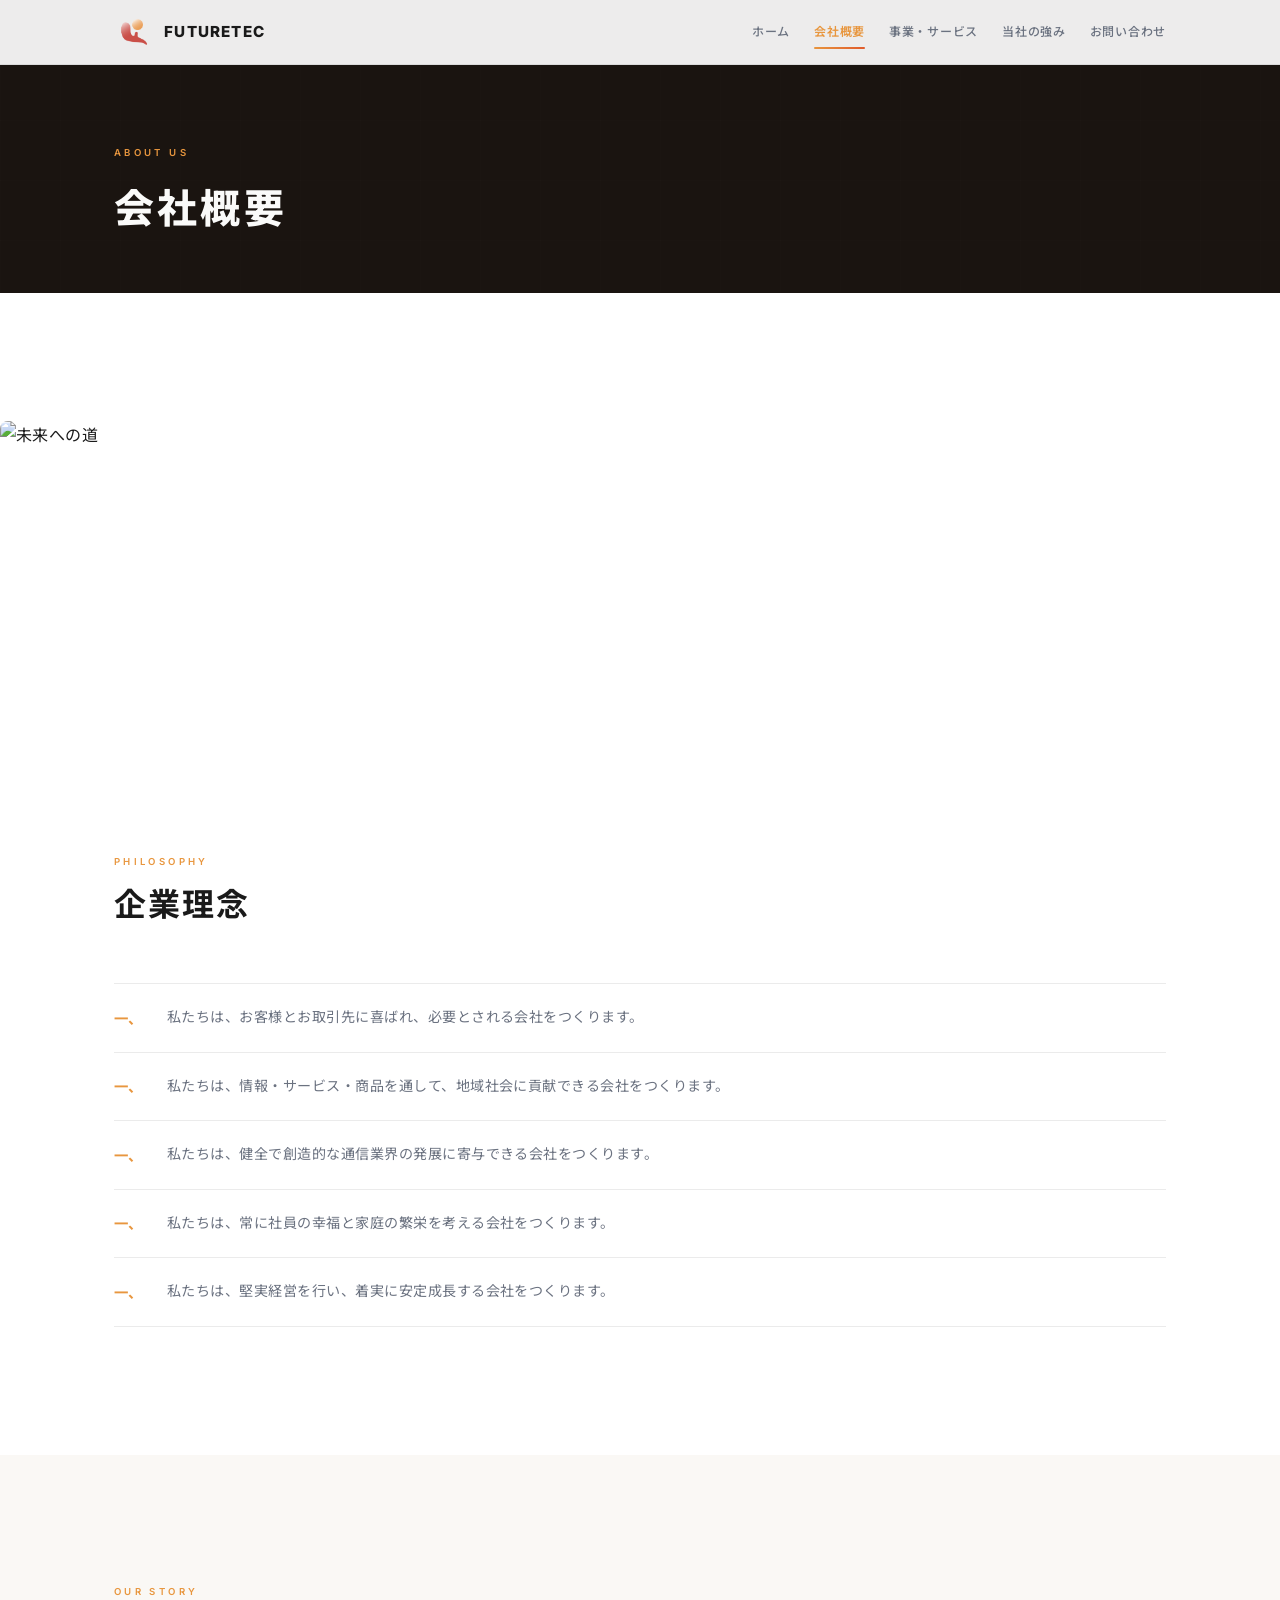
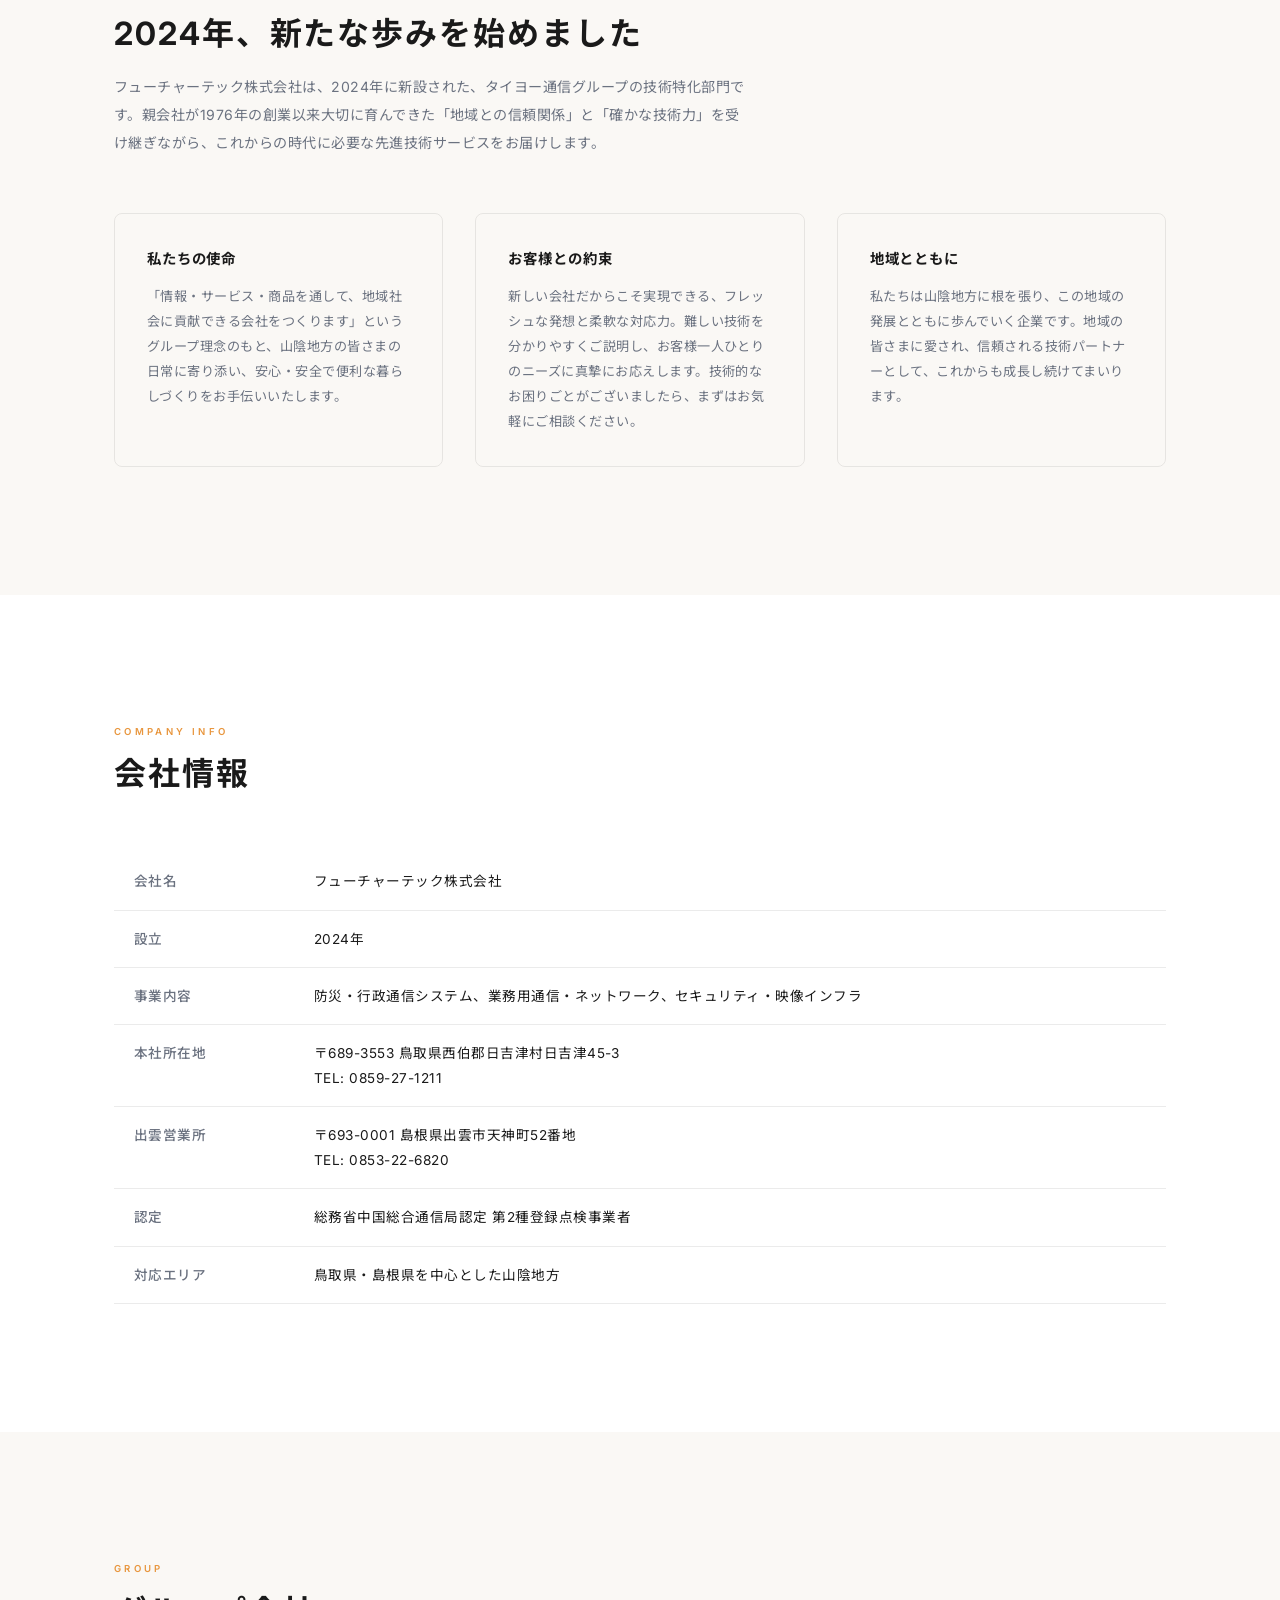
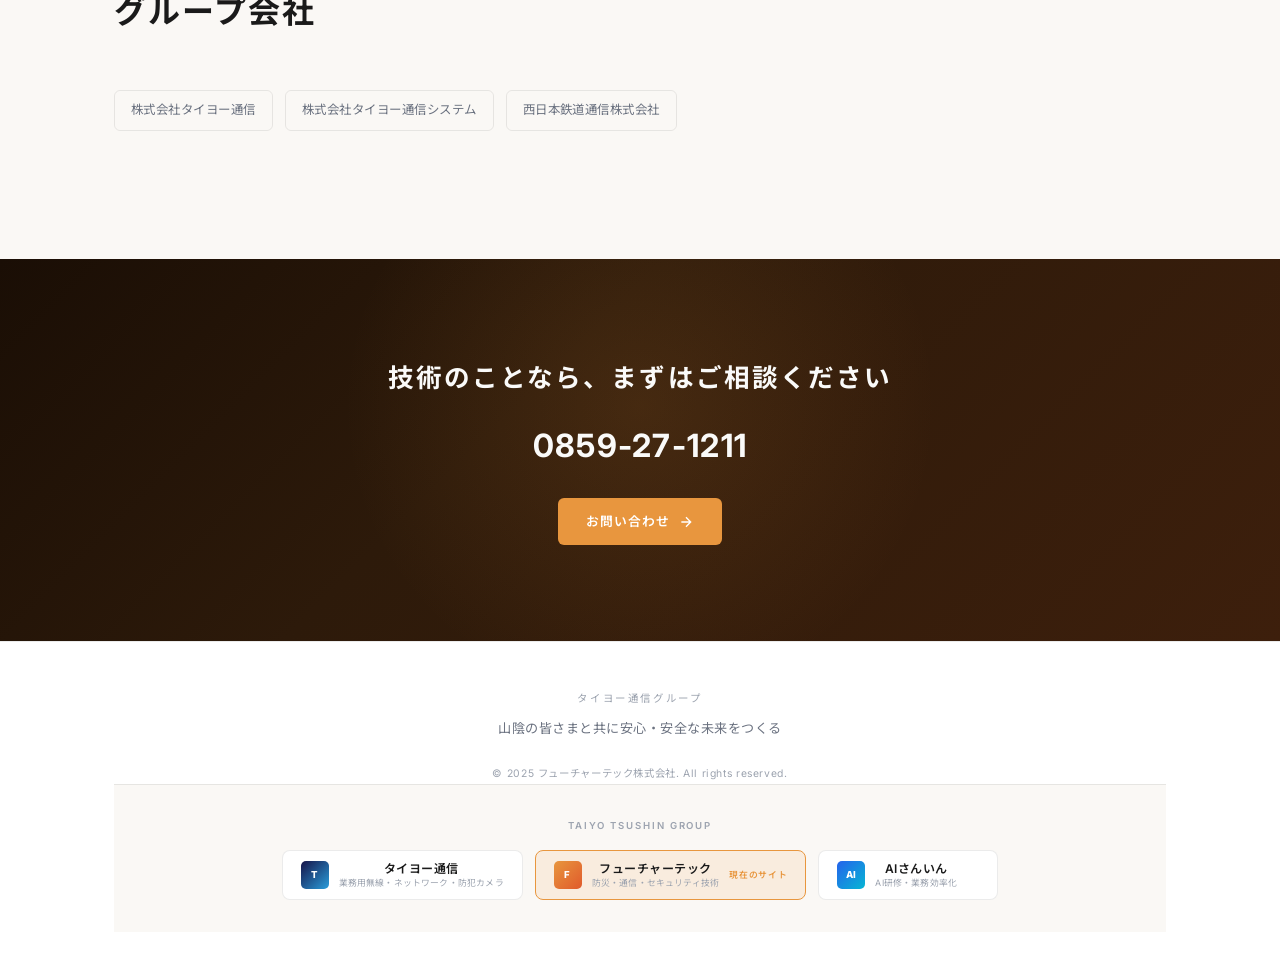
==== about.html @ 9436f39b "Initial commit: フューチャーテック 全5ページ Co-Authored-By: Claude Opus 4.6 (1M context) <noreply@anthropic.com>" ====
<!DOCTYPE html>
<html lang="ja">
<head>
  <meta charset="UTF-8">
  <meta name="viewport" content="width=device-width,initial-scale=1.0">
  <title>会社概要 | フューチャーテック株式会社</title>
  <link rel="preconnect" href="https://fonts.googleapis.com">
  <link rel="preconnect" href="https://fonts.gstatic.com" crossorigin>
  <link href="https://fonts.googleapis.com/css2?family=Inter:wght@400;500;600;700;800&family=Noto+Sans+JP:wght@300;400;500;600;700;800&display=swap" rel="stylesheet">
  <link rel="stylesheet" href="assets/css/style.css">
</head>
<body>

<header class="header"><div class="container">
  <a href="index.html" class="logo"><img src="assets/images/logo-symbol.png" alt="" style="height:32px;width:auto;"><span>FUTURETEC</span></a>
  <nav class="nav-d"><a href="index.html">ホーム</a><a href="about.html" class="active">会社概要</a><a href="services.html">事業・サービス</a><a href="strengths.html">当社の強み</a><a href="contact.html">お問い合わせ</a></nav>
  <button class="nav-btn" aria-label="メニュー"><i></i><i></i><i></i></button>
</div></header>
<nav class="nav-m"><a href="index.html">ホーム</a><a href="about.html">会社概要</a><a href="services.html">事業・サービス</a><a href="strengths.html">当社の強み</a><a href="contact.html">お問い合わせ</a></nav>

<!-- Page Hero -->
<section class="page-hero">
  <div class="page-hero__bg" style="background-image:url('assets/images/team.png')"></div>
  <div class="page-hero__grid"></div>
  <div class="container">
    <p class="page-hero__label">About Us</p>
    <h1 class="page-hero__title">会社概要</h1>
  </div>
</section>

<!-- Philosophy -->
<section class="sec">
  <img src="assets/images/future.png" alt="未来への道" class="feat-img rv">
  <div class="container">
    <div class="sec__head rv">
      <p class="sec__label">Philosophy</p>
      <h2 class="sec__title">企業理念</h2>
    </div>
    <div class="philosophy rv">
      <div class="philosophy-item"><span class="philosophy-item__mark">一、</span><p class="philosophy-item__text">私たちは、お客様とお取引先に喜ばれ、必要とされる会社をつくります。</p></div>
      <div class="philosophy-item"><span class="philosophy-item__mark">一、</span><p class="philosophy-item__text">私たちは、情報・サービス・商品を通して、地域社会に貢献できる会社をつくります。</p></div>
      <div class="philosophy-item"><span class="philosophy-item__mark">一、</span><p class="philosophy-item__text">私たちは、健全で創造的な通信業界の発展に寄与できる会社をつくります。</p></div>
      <div class="philosophy-item"><span class="philosophy-item__mark">一、</span><p class="philosophy-item__text">私たちは、常に社員の幸福と家庭の繁栄を考える会社をつくります。</p></div>
      <div class="philosophy-item"><span class="philosophy-item__mark">一、</span><p class="philosophy-item__text">私たちは、堅実経営を行い、着実に安定成長する会社をつくります。</p></div>
    </div>
  </div>
</section>

<!-- Story -->
<section class="sec sec--alt">
  <div class="container">
    <div class="sec__head rv">
      <p class="sec__label">Our Story</p>
      <h2 class="sec__title">2024年、新たな歩みを始めました</h2>
      <p class="sec__desc">フューチャーテック株式会社は、2024年に新設された、タイヨー通信グループの技術特化部門です。親会社が1976年の創業以来大切に育んできた「地域との信頼関係」と「確かな技術力」を受け継ぎながら、これからの時代に必要な先進技術サービスをお届けします。</p>
    </div>
    <div class="mission-grid rv">
      <div class="mission-item">
        <h3 class="mission-item__title">私たちの使命</h3>
        <p class="mission-item__text">「情報・サービス・商品を通して、地域社会に貢献できる会社をつくります」というグループ理念のもと、山陰地方の皆さまの日常に寄り添い、安心・安全で便利な暮らしづくりをお手伝いいたします。</p>
      </div>
      <div class="mission-item">
        <h3 class="mission-item__title">お客様との約束</h3>
        <p class="mission-item__text">新しい会社だからこそ実現できる、フレッシュな発想と柔軟な対応力。難しい技術を分かりやすくご説明し、お客様一人ひとりのニーズに真摯にお応えします。技術的なお困りごとがございましたら、まずはお気軽にご相談ください。</p>
      </div>
      <div class="mission-item">
        <h3 class="mission-item__title">地域とともに</h3>
        <p class="mission-item__text">私たちは山陰地方に根を張り、この地域の発展とともに歩んでいく企業です。地域の皆さまに愛され、信頼される技術パートナーとして、これからも成長し続けてまいります。</p>
      </div>
    </div>
  </div>
</section>

<!-- Company Info -->
<section class="sec">
  <div class="container">
    <div class="sec__head rv">
      <p class="sec__label">Company Info</p>
      <h2 class="sec__title">会社情報</h2>
    </div>
    <div class="rv">
      <table class="info-table">
        <tr><th>会社名</th><td>フューチャーテック株式会社</td></tr>
        <tr><th>設立</th><td>2024年</td></tr>
        <tr><th>事業内容</th><td>防災・行政通信システム、業務用通信・ネットワーク、セキュリティ・映像インフラ</td></tr>
        <tr><th>本社所在地</th><td>〒689-3553 鳥取県西伯郡日吉津村日吉津45-3<br>TEL: 0859-27-1211</td></tr>
        <tr><th>出雲営業所</th><td>〒693-0001 島根県出雲市天神町52番地<br>TEL: 0853-22-6820</td></tr>
        <tr><th>認定</th><td>総務省中国総合通信局認定 第2種登録点検事業者</td></tr>
        <tr><th>対応エリア</th><td>鳥取県・島根県を中心とした山陰地方</td></tr>
      </table>
    </div>
  </div>
</section>

<!-- Group Companies -->
<section class="sec sec--alt">
  <div class="container">
    <div class="sec__head rv">
      <p class="sec__label">Group</p>
      <h2 class="sec__title">グループ会社</h2>
    </div>
    <div class="group-list rv">
      <a href="../taiyo-tsushin-web/">株式会社タイヨー通信</a>
      <a href="#">株式会社タイヨー通信システム</a>
      <a href="#">西日本鉄道通信株式会社</a>
    </div>
  </div>
</section>

<!-- CTA -->
<section class="cta">
  <div class="cta__bg"></div><div class="cta__glow"></div>
  <div class="container rv">
    <h2 class="cta__title">技術のことなら、まずはご相談ください</h2>
    <div class="cta__phone"><a href="tel:0859-27-1211">0859-27-1211</a></div>
    <a href="contact.html" class="btn btn--accent">お問い合わせ<svg viewBox="0 0 24 24" fill="none" stroke="currentColor" stroke-width="2"><path d="M5 12h14M12 5l7 7-7 7"/></svg></a>
  </div>
</section>

<footer class="footer"><div class="container">
  <p class="footer__group">タイヨー通信グループ</p>
  <p class="footer__tagline">山陰の皆さまと共に安心・安全な未来をつくる</p>
  <p class="footer__copy">&copy; 2025 フューチャーテック株式会社. All rights reserved.</p>
  <div class="group-sites">
    <div class="container">
      <p class="group-sites__label">Taiyo Tsushin Group</p>
      <div class="group-sites__grid">
        <a href="../taiyo-tsushin-web/index.html" class="group-sites__card">
          <div class="group-sites__icon group-sites__icon--taiyo">T</div>
          <div class="group-sites__info"><span class="group-sites__name">タイヨー通信</span><span class="group-sites__sub">業務用無線・ネットワーク・防犯カメラ</span></div>
        </a>
        <a href="#" class="group-sites__card is-current">
          <div class="group-sites__icon group-sites__icon--ft">F</div>
          <div class="group-sites__info"><span class="group-sites__name">フューチャーテック</span><span class="group-sites__sub">防災・通信・セキュリティ技術</span></div>
        </a>
        <a href="../ai-sanin-web/index.html" class="group-sites__card">
          <div class="group-sites__icon group-sites__icon--ai">AI</div>
          <div class="group-sites__info"><span class="group-sites__name">AIさんいん</span><span class="group-sites__sub">AI研修・業務効率化</span></div>
        </a>
      </div>
    </div>
  </div>
</div></footer>

<button class="scroll-top" aria-label="トップへ"><svg viewBox="0 0 24 24" fill="none" stroke="currentColor" stroke-width="2"><path d="M18 15l-6-6-6 6"/></svg></button>
<script src="assets/js/main.js"></script>
</body>
</html>
---- assets/css/style.css ----
/* ============================================
   FUTURETEC - Light + Orange Accent Design
   ============================================ */
:root {
  --bg: #ffffff; --bg-card: #faf8f5; --bg-elevated: #f5f0eb;
  --bg-dark: #1a1410; --bg-dark-card: #261e16;
  --border: rgba(0,0,0,0.08); --border-hover: rgba(245,158,11,0.3);
  --text: #1a1a1a; --text-muted: #6b7280; --text-dim: #9ca3af;
  --text-on-dark: #fafaf9; --text-muted-on-dark: rgba(255,255,255,0.6); --text-dim-on-dark: rgba(255,255,255,0.3);
  --accent: #e8963e; --accent-light: #f5b06a; --accent-dark: #c47a2a; --accent-glow: rgba(232,150,62,0.12);
  --gradient: linear-gradient(135deg, #e8963e, #e05a2b);
  --font: "Inter","Noto Sans JP","Hiragino Kaku Gothic ProN",sans-serif;
  --ease: cubic-bezier(0.25,0.46,0.45,0.94);
  --container: 1100px;
}
*,*::before,*::after{margin:0;padding:0;box-sizing:border-box;}
html{font-size:16px;scroll-behavior:smooth;}
body{font-family:var(--font);background:var(--bg);color:var(--text);line-height:1.8;letter-spacing:0.03em;overflow-x:hidden;-webkit-font-smoothing:antialiased;}
img{max-width:100%;height:auto;display:block;}
a{color:var(--text);text-decoration:none;transition:color .3s var(--ease);}
a:hover{color:var(--accent);}
ul{list-style:none;}
button{cursor:pointer;border:none;background:none;font-family:inherit;color:inherit;}
input,textarea,select{font-family:inherit;font-size:inherit;}

.container{max-width:var(--container);margin:0 auto;padding:0 1.5rem;}

/* --- Reveal --- */
.rv{opacity:0;transform:translateY(30px);transition:opacity .8s var(--ease),transform .8s var(--ease);}
.rv.is-v{opacity:1;transform:none;}
.rv-d1{transition-delay:.1s}.rv-d2{transition-delay:.2s}.rv-d3{transition-delay:.3s}.rv-d4{transition-delay:.4s}

/* --- Header (white bg) --- */
.header{position:fixed;top:0;left:0;right:0;z-index:100;background:rgba(255,255,255,0.92);backdrop-filter:blur(16px);-webkit-backdrop-filter:blur(16px);border-bottom:1px solid var(--border);transition:background .3s;}
.header .container{display:flex;align-items:center;justify-content:space-between;height:64px;}
.logo{display:flex;align-items:center;gap:10px;font-weight:700;font-size:.95rem;letter-spacing:.08em;}
.logo img{height:32px;width:auto;}
.logo span{color:var(--text);font-weight:800;}
.nav-d{display:none;gap:1.5rem;}
.nav-d a{font-size:.75rem;font-weight:500;color:var(--text-muted);letter-spacing:.06em;position:relative;padding:4px 0;transition:color .35s var(--ease);}
/* Underline: from left on hover */
.nav-d a::after{content:"";position:absolute;bottom:-2px;left:0;width:100%;height:2px;background:var(--gradient);border-radius:1px;transform:scaleX(0);transform-origin:left;transition:transform .4s cubic-bezier(0.22,0.61,0.36,1);}
.nav-d a:hover{color:var(--accent);}
.nav-d a:hover::after{transform:scaleX(1);transform-origin:left;}
/* Active: permanent underline, bolder */
.nav-d a.active{color:var(--accent);font-weight:600;}
.nav-d a.active::after{transform:scaleX(1);transform-origin:center;}
.nav-btn{display:flex;flex-direction:column;gap:5px;width:28px;}
.nav-btn i{height:1.5px;background:var(--text);border-radius:1px;transition:.3s;}
.nav-btn.open i:nth-child(1){transform:translateY(6.5px) rotate(45deg);}
.nav-btn.open i:nth-child(2){opacity:0;}
.nav-btn.open i:nth-child(3){transform:translateY(-6.5px) rotate(-45deg);}
.nav-m{position:fixed;inset:0;background:rgba(255,255,255,0.98);z-index:99;display:flex;flex-direction:column;align-items:center;justify-content:center;gap:2rem;opacity:0;visibility:hidden;transition:.4s var(--ease);}
.nav-m.open{opacity:1;visibility:visible;}
.nav-m a{font-size:1.2rem;font-weight:600;letter-spacing:.1em;color:var(--text-muted);transition:color .3s;}
.nav-m a:hover{color:var(--accent);}
@media(min-width:768px){.nav-d{display:flex;}.nav-btn{display:none;}}

/* --- Hero (stays dark for impact) --- */
.hero{position:relative;min-height:100vh;display:flex;align-items:center;overflow:hidden;padding-top:64px;background:var(--bg-dark);color:var(--text-on-dark);}
.hero__video{position:absolute;inset:0;z-index:0;}
.hero__video video{width:100%;height:100%;object-fit:cover;opacity:.15;}
.hero__overlay{position:absolute;inset:0;background:linear-gradient(180deg,rgba(26,20,16,0.3) 0%,var(--bg-dark) 100%);z-index:1;}

/* Floating orbs animation */
.hero__orbs{position:absolute;inset:0;z-index:1;overflow:hidden;pointer-events:none;}
.hero__orb{position:absolute;border-radius:50%;filter:blur(60px);opacity:.12;animation:orbFloat linear infinite;}
.hero__orb--1{width:400px;height:400px;background:var(--accent);top:10%;left:-5%;animation-duration:18s;}
.hero__orb--2{width:300px;height:300px;background:#ef4444;bottom:10%;right:-5%;animation-duration:22s;animation-delay:-5s;}
.hero__orb--3{width:200px;height:200px;background:var(--accent-light);top:50%;left:40%;animation-duration:15s;animation-delay:-8s;}
@keyframes orbFloat{
  0%{transform:translate(0,0) scale(1);}
  25%{transform:translate(40px,-30px) scale(1.1);}
  50%{transform:translate(-20px,40px) scale(0.95);}
  75%{transform:translate(30px,20px) scale(1.05);}
  100%{transform:translate(0,0) scale(1);}
}
.hero__grid{position:absolute;inset:0;z-index:0;background-image:linear-gradient(rgba(255,255,255,0.04) 1px,transparent 1px),linear-gradient(90deg,rgba(255,255,255,0.04) 1px,transparent 1px);background-size:60px 60px;opacity:.3;}
.hero .container{position:relative;z-index:2;}
.hero__label{font-size:.65rem;font-weight:600;letter-spacing:.35em;text-transform:uppercase;color:var(--accent);margin-bottom:1.5rem;opacity:0;animation:fadeUp .8s .2s var(--ease) forwards;}
.hero__title{font-size:clamp(2rem,6vw,4rem);font-weight:800;line-height:1.15;letter-spacing:.04em;margin-bottom:1.5rem;color:var(--text-on-dark);opacity:0;animation:fadeUp .8s .4s var(--ease) forwards;}
.hero__title em{font-style:normal;background:var(--gradient);-webkit-background-clip:text;-webkit-text-fill-color:transparent;background-clip:text;}
.hero__sub{font-size:clamp(.85rem,1.5vw,1rem);color:var(--text-muted-on-dark);max-width:520px;line-height:2;margin-bottom:2.5rem;opacity:0;animation:fadeUp .8s .6s var(--ease) forwards;}
.hero__cta{display:flex;gap:1rem;flex-wrap:wrap;opacity:0;animation:fadeUp .8s .8s var(--ease) forwards;}
@keyframes fadeUp{from{opacity:0;transform:translateY(24px);}to{opacity:1;transform:none;}}

/* Scroll indicator */
.hero__scroll{position:absolute;bottom:2rem;left:50%;transform:translateX(-50%);z-index:2;display:flex;flex-direction:column;align-items:center;gap:.5rem;}
.hero__scroll span{font-size:.55rem;letter-spacing:.25em;text-transform:uppercase;color:var(--text-dim-on-dark);}
.hero__scroll-line{width:1px;height:36px;background:linear-gradient(to bottom,var(--accent),transparent);animation:pulse 2s ease-in-out infinite;}
@keyframes pulse{0%,100%{opacity:1;transform:scaleY(1);}50%{opacity:.3;transform:scaleY(.4);}}

/* --- Buttons --- */
.btn{display:inline-flex;align-items:center;gap:8px;padding:12px 28px;font-size:.8rem;font-weight:600;letter-spacing:.08em;border-radius:6px;transition:all .3s var(--ease);white-space:nowrap;}
.btn svg{width:16px;height:16px;transition:transform .3s;}
.btn:hover svg{transform:translateX(3px);}
.btn--accent{background:var(--accent);color:#fff;}
.btn--accent:hover{background:var(--accent-dark);color:#fff;transform:translateY(-1px);box-shadow:0 8px 30px var(--accent-glow);}
.btn--ghost{border:1px solid rgba(255,255,255,0.25);color:rgba(255,255,255,0.7);}
.btn--ghost:hover{border-color:var(--accent);color:#fff;background:var(--accent-glow);}
.btn--outline{border:1px solid var(--border);color:var(--text-muted);}
.btn--outline:hover{border-color:var(--accent);color:var(--accent);background:var(--accent-glow);}

/* --- Sections --- */
.sec{padding:7rem 0;}
.sec--alt{background:var(--bg-card);}
.sec__label{font-size:.6rem;font-weight:600;letter-spacing:.35em;text-transform:uppercase;color:var(--accent);margin-bottom:.75rem;}
.sec__title{font-size:clamp(1.3rem,3vw,2rem);font-weight:700;line-height:1.4;letter-spacing:.06em;margin-bottom:1rem;}
.sec__desc{color:var(--text-muted);font-size:.88rem;line-height:2;max-width:640px;}
.sec__head{margin-bottom:3.5rem;}
.sec__head--c{text-align:center;}.sec__head--c .sec__desc{margin:1rem auto 0;}

/* --- Cards --- */
.card-grid{display:grid;grid-template-columns:repeat(auto-fit,minmax(300px,1fr));gap:1px;background:var(--border);}
.card{background:var(--bg);padding:2.5rem 2rem;position:relative;transition:background .4s var(--ease);}
.card::before{content:"";position:absolute;top:0;left:0;width:100%;height:2px;background:var(--gradient);transform:scaleX(0);transform-origin:left;transition:transform .5s var(--ease);}
.card:hover{background:var(--bg-card);}
.card:hover::before{transform:scaleX(1);}
.card__num{font-size:.6rem;font-weight:600;letter-spacing:.3em;color:var(--accent);margin-bottom:1rem;}
.card__title{font-size:1.05rem;font-weight:700;margin-bottom:.75rem;letter-spacing:.06em;}
.card__text{font-size:.82rem;color:var(--text-muted);line-height:1.9;}
.card__icon{width:44px;height:44px;margin-bottom:1.25rem;opacity:.7;}
.card__list{margin-top:1rem;display:flex;flex-direction:column;gap:.5rem;}
.card__list li{font-size:.8rem;color:var(--text-muted);padding-left:1.2rem;position:relative;}
.card__list li::before{content:"";position:absolute;left:0;top:.65em;width:6px;height:6px;border-radius:50%;background:var(--accent);}

/* --- Mission Grid --- */
.mission-grid{display:grid;grid-template-columns:repeat(auto-fit,minmax(280px,1fr));gap:2rem;}
.mission-item{padding:2rem;border:1px solid var(--border);border-radius:8px;transition:border-color .3s,background .3s;}
.mission-item:hover{border-color:var(--accent);background:var(--accent-glow);}
.mission-item__title{font-size:.9rem;font-weight:700;margin-bottom:.75rem;letter-spacing:.06em;}
.mission-item__text{font-size:.82rem;color:var(--text-muted);line-height:1.9;}

/* --- Philosophy --- */
.philosophy{border-top:1px solid var(--border);}
.philosophy-item{display:flex;gap:1.5rem;padding:1.25rem 0;border-bottom:1px solid var(--border);align-items:flex-start;}
.philosophy-item__mark{font-size:.9rem;font-weight:700;color:var(--accent);flex-shrink:0;margin-top:.1rem;}
.philosophy-item__text{font-size:.88rem;color:var(--text-muted);line-height:1.8;}

/* --- Info Table --- */
.info-table{width:100%;border-collapse:collapse;}
.info-table th,.info-table td{padding:1rem 1.25rem;border-bottom:1px solid var(--border);font-size:.85rem;text-align:left;vertical-align:top;}
.info-table th{color:var(--text-muted);font-weight:500;width:140px;white-space:nowrap;}
.info-table td{color:var(--text);}

/* --- Strength Card --- */
.strength-grid{display:grid;gap:2rem;}
.strength{padding:2.5rem;border:1px solid var(--border);border-radius:8px;position:relative;overflow:hidden;transition:border-color .4s,background .4s;}
.strength:hover{border-color:var(--border-hover);background:var(--bg-card);}
.strength::before{content:"";position:absolute;top:0;left:0;right:0;height:2px;background:var(--gradient);transform:scaleX(0);transform-origin:left;transition:transform .6s var(--ease);}
.strength:hover::before{transform:scaleX(1);}
.strength__num{font-size:.55rem;font-weight:600;letter-spacing:.35em;color:var(--accent);margin-bottom:.75rem;}
.strength__title{font-size:1.1rem;font-weight:700;margin-bottom:1rem;letter-spacing:.06em;}
.strength__text{font-size:.85rem;color:var(--text-muted);line-height:2;}

/* --- Form --- */
.form-group{margin-bottom:1.75rem;}
.form-label{display:block;font-size:.78rem;font-weight:600;color:var(--text-muted);margin-bottom:.5rem;letter-spacing:.06em;}
.form-label .req{color:var(--accent);margin-left:4px;font-size:.7rem;}
.form-input,.form-textarea,.form-select{width:100%;padding:12px 16px;background:var(--bg-card);border:1px solid var(--border);border-radius:6px;color:var(--text);font-size:.88rem;transition:border-color .3s;}
.form-input:focus,.form-textarea:focus,.form-select:focus{outline:none;border-color:var(--accent);box-shadow:0 0 0 3px var(--accent-glow);}
.form-textarea{min-height:140px;resize:vertical;}
.form-select{appearance:none;background-image:url("data:image/svg+xml,%3Csvg xmlns='http://www.w3.org/2000/svg' width='12' height='12' viewBox='0 0 24 24' fill='none' stroke='%23888' stroke-width='2'%3E%3Cpath d='M6 9l6 6 6-6'/%3E%3C/svg%3E");background-repeat:no-repeat;background-position:right 16px center;}

/* --- Office Card --- */
.office-grid{display:grid;grid-template-columns:repeat(auto-fit,minmax(300px,1fr));gap:1.5rem;}
.office{padding:2rem;border:1px solid var(--border);border-radius:8px;}
.office__name{font-size:.95rem;font-weight:700;margin-bottom:1rem;letter-spacing:.06em;}
.office__info{font-size:.82rem;color:var(--text-muted);line-height:2;}

/* --- Feature Image --- */
.feat-img{width:100%;height:300px;object-fit:cover;border-radius:8px;opacity:.7;margin-bottom:2rem;}
@media(min-width:768px){.feat-img{height:400px;}}

/* --- CTA Banner --- */
.cta{padding:6rem 0;position:relative;overflow:hidden;text-align:center;}
.cta__bg{position:absolute;inset:0;background:linear-gradient(135deg,#1a0e05 0%,#2d1a0a 40%,#3d1f0c 100%);z-index:0;}
.cta__glow{position:absolute;top:-40%;left:50%;transform:translateX(-50%);width:600px;height:600px;background:radial-gradient(circle,var(--accent-glow),transparent 70%);z-index:0;}
.cta .container{position:relative;z-index:2;}
.cta__title{font-size:clamp(1.2rem,3vw,1.6rem);font-weight:700;letter-spacing:.08em;margin-bottom:1rem;color:var(--text-on-dark);}
.cta__desc{color:var(--text-muted-on-dark);font-size:.85rem;margin-bottom:2rem;max-width:500px;margin-left:auto;margin-right:auto;line-height:2;}
.cta__phone{font-size:clamp(1.5rem,4vw,2rem);font-weight:700;letter-spacing:.04em;margin-bottom:1.5rem;}
.cta__phone a{color:var(--text-on-dark);}

/* --- Page Header (sub pages, dark banner) --- */
.page-hero{padding:calc(64px + 5rem) 0 3rem;position:relative;overflow:hidden;background:var(--bg-dark);color:var(--text-on-dark);}
.page-hero__bg{position:absolute;inset:0;background-size:cover;background-position:center;opacity:.12;}
.page-hero__grid{position:absolute;inset:0;background-image:linear-gradient(rgba(255,255,255,0.04) 1px,transparent 1px),linear-gradient(90deg,rgba(255,255,255,0.04) 1px,transparent 1px);background-size:60px 60px;opacity:.2;}
.page-hero .container{position:relative;z-index:2;}
.page-hero__label{font-size:.6rem;font-weight:600;letter-spacing:.35em;text-transform:uppercase;color:var(--accent);margin-bottom:.75rem;}
.page-hero__title{font-size:clamp(1.5rem,4vw,2.5rem);font-weight:800;letter-spacing:.08em;color:var(--text-on-dark);}
.page-hero__sub{color:var(--text-muted-on-dark);font-size:.88rem;margin-top:.75rem;}

/* --- Footer --- */
.footer{border-top:1px solid var(--border);padding:3rem 0 2rem;text-align:center;}
.footer__group{font-size:.65rem;letter-spacing:.25em;text-transform:uppercase;color:var(--text-dim);margin-bottom:.5rem;}
.footer__tagline{font-size:.82rem;color:var(--text-muted);margin-bottom:1.5rem;}
.footer__copy{font-size:.65rem;color:var(--text-dim);letter-spacing:.06em;}

/* --- Group Sites Banner --- */
.group-sites{padding:2rem 0;border-top:1px solid var(--border);background:var(--bg-card);}
.group-sites__label{font-size:.6rem;font-weight:600;letter-spacing:.2em;text-transform:uppercase;color:var(--text-dim);margin-bottom:1rem;text-align:center;}
.group-sites__grid{display:flex;gap:.75rem;justify-content:center;flex-wrap:wrap;}
.group-sites__card{display:flex;align-items:center;gap:10px;padding:10px 18px;background:var(--bg);border:1px solid var(--border);border-radius:8px;transition:all .35s var(--ease);min-width:180px;text-decoration:none;}
.group-sites__card:hover{border-color:var(--accent);box-shadow:0 4px 16px var(--accent-glow);transform:translateY(-2px);}
.group-sites__card.is-current{border-color:var(--accent);background:var(--accent-glow);pointer-events:none;}
.group-sites__card.is-current::after{content:"現在のサイト";font-size:.55rem;color:var(--accent);font-weight:600;letter-spacing:.08em;white-space:nowrap;}
.group-sites__icon{width:28px;height:28px;border-radius:5px;flex-shrink:0;display:flex;align-items:center;justify-content:center;font-weight:800;font-size:.6rem;color:#fff;}
.group-sites__icon--taiyo{background:linear-gradient(135deg,#161348,#2a9ddb);}
.group-sites__icon--ft{background:linear-gradient(135deg,#e8963e,#e05a2b);}
.group-sites__icon--ai{background:linear-gradient(135deg,#2563eb,#06b6d4);}
.group-sites__info{display:flex;flex-direction:column;line-height:1.3;}
.group-sites__name{font-size:.75rem;font-weight:600;color:var(--text);letter-spacing:.04em;}
.group-sites__sub{font-size:.55rem;color:var(--text-dim);letter-spacing:.02em;}

/* --- Group List --- */
.group-list{display:flex;flex-wrap:wrap;gap:.75rem;margin-top:1rem;}
.group-list a{display:inline-block;padding:8px 16px;border:1px solid var(--border);border-radius:6px;font-size:.78rem;color:var(--text-muted);transition:all .3s;}
.group-list a:hover{border-color:var(--accent);color:var(--text);background:var(--accent-glow);}

/* --- Scroll Top --- */
.scroll-top{position:fixed;bottom:1.5rem;right:1.5rem;width:40px;height:40px;background:var(--bg);border:1px solid var(--border);border-radius:6px;display:flex;align-items:center;justify-content:center;opacity:0;visibility:hidden;transform:translateY(10px);transition:.3s var(--ease);z-index:90;color:var(--text-muted);box-shadow:0 2px 8px rgba(0,0,0,0.08);}
.scroll-top.is-v{opacity:1;visibility:visible;transform:none;}
.scroll-top:hover{border-color:var(--accent);color:var(--accent);}
.scroll-top svg{width:16px;height:16px;}

/* --- Responsive --- */
@media(min-width:768px){
  .strength-grid{grid-template-columns:1fr;}
  .info-table th{width:180px;}
}
@media(min-width:1024px){
  .sec{padding:8rem 0;}
}
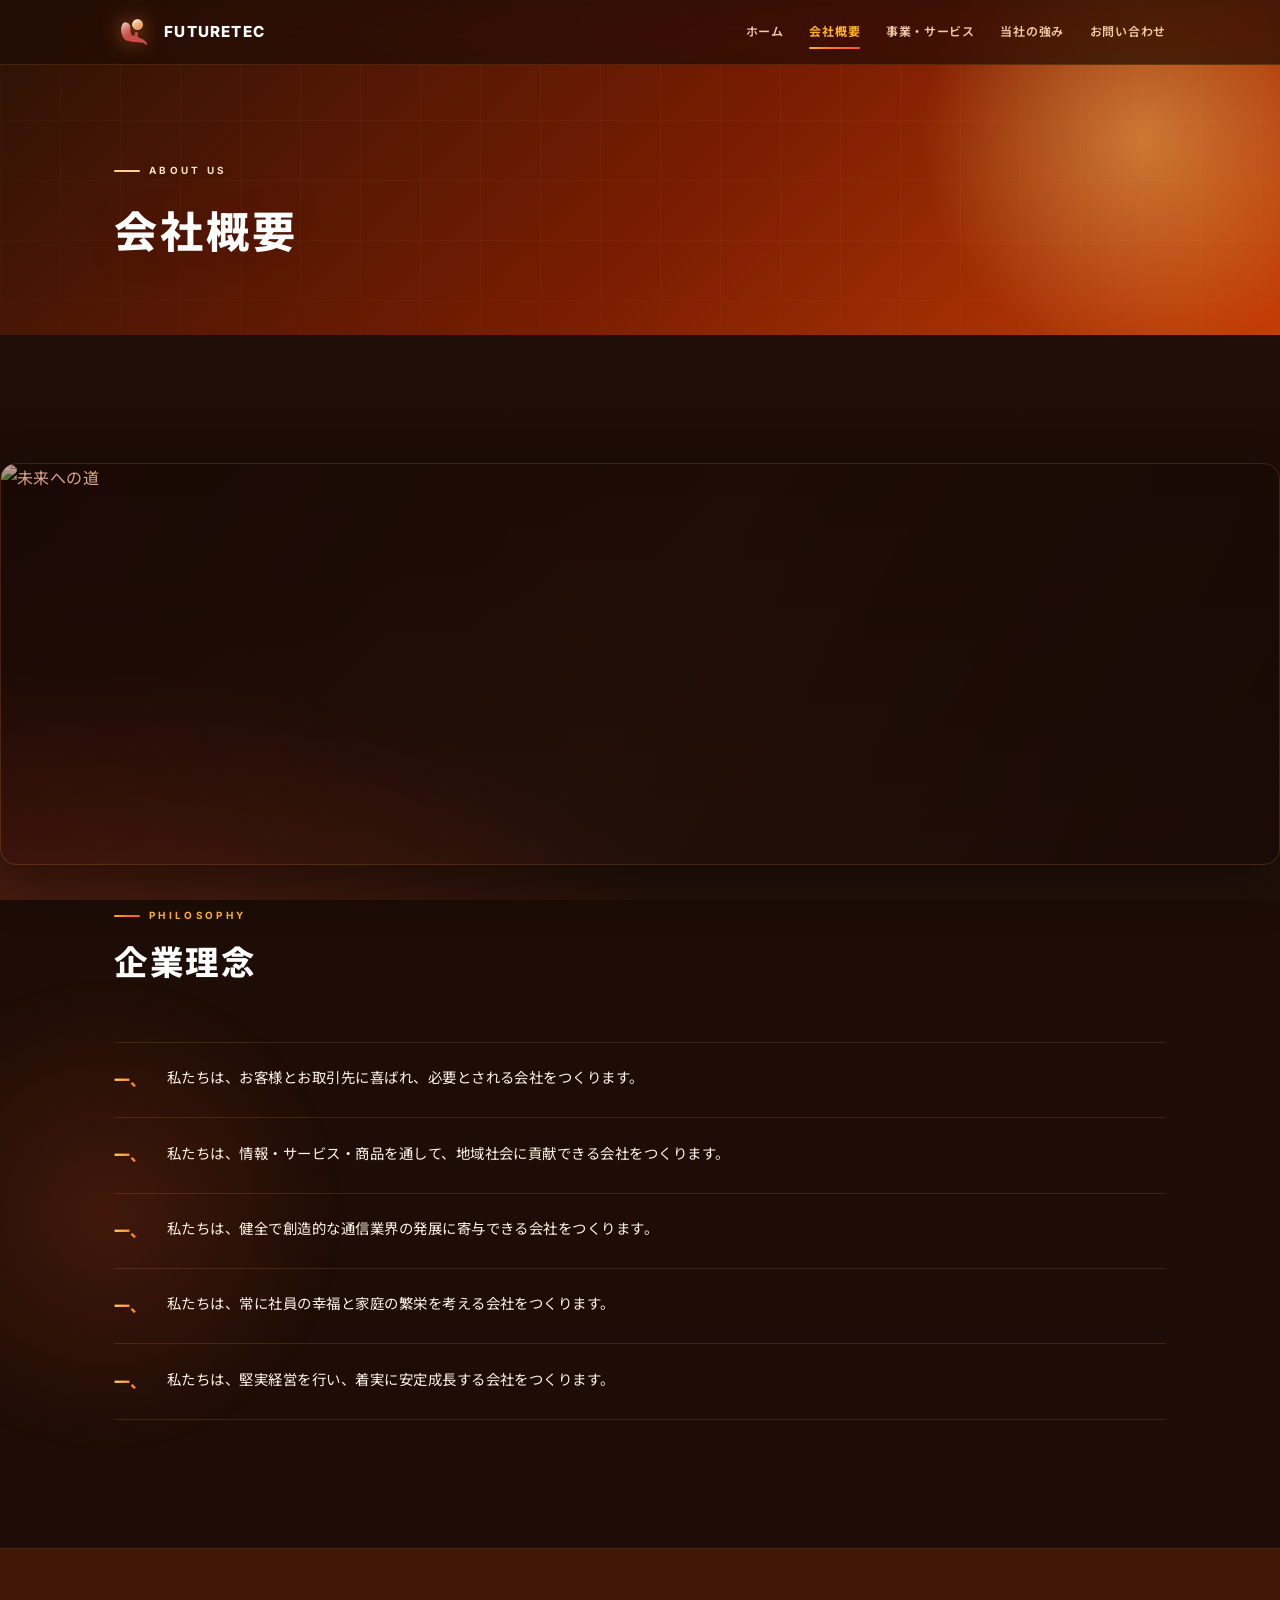
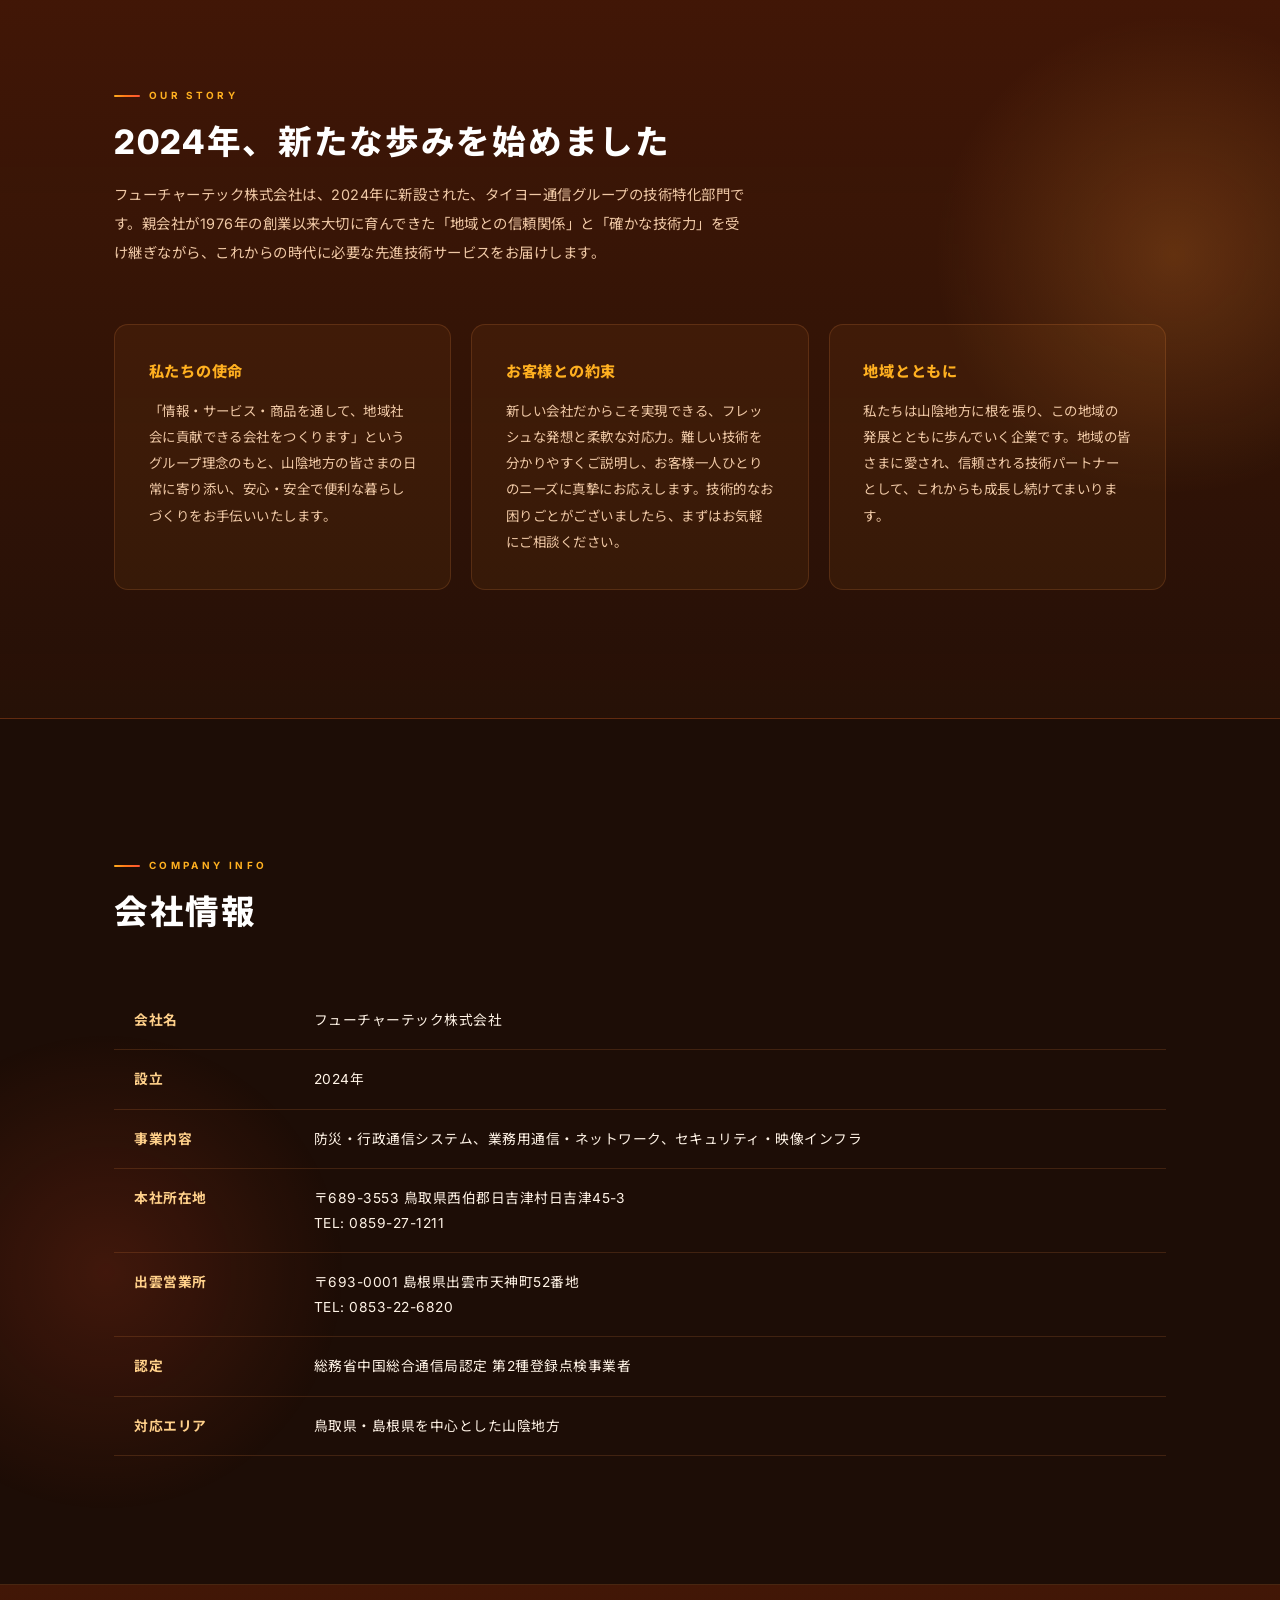
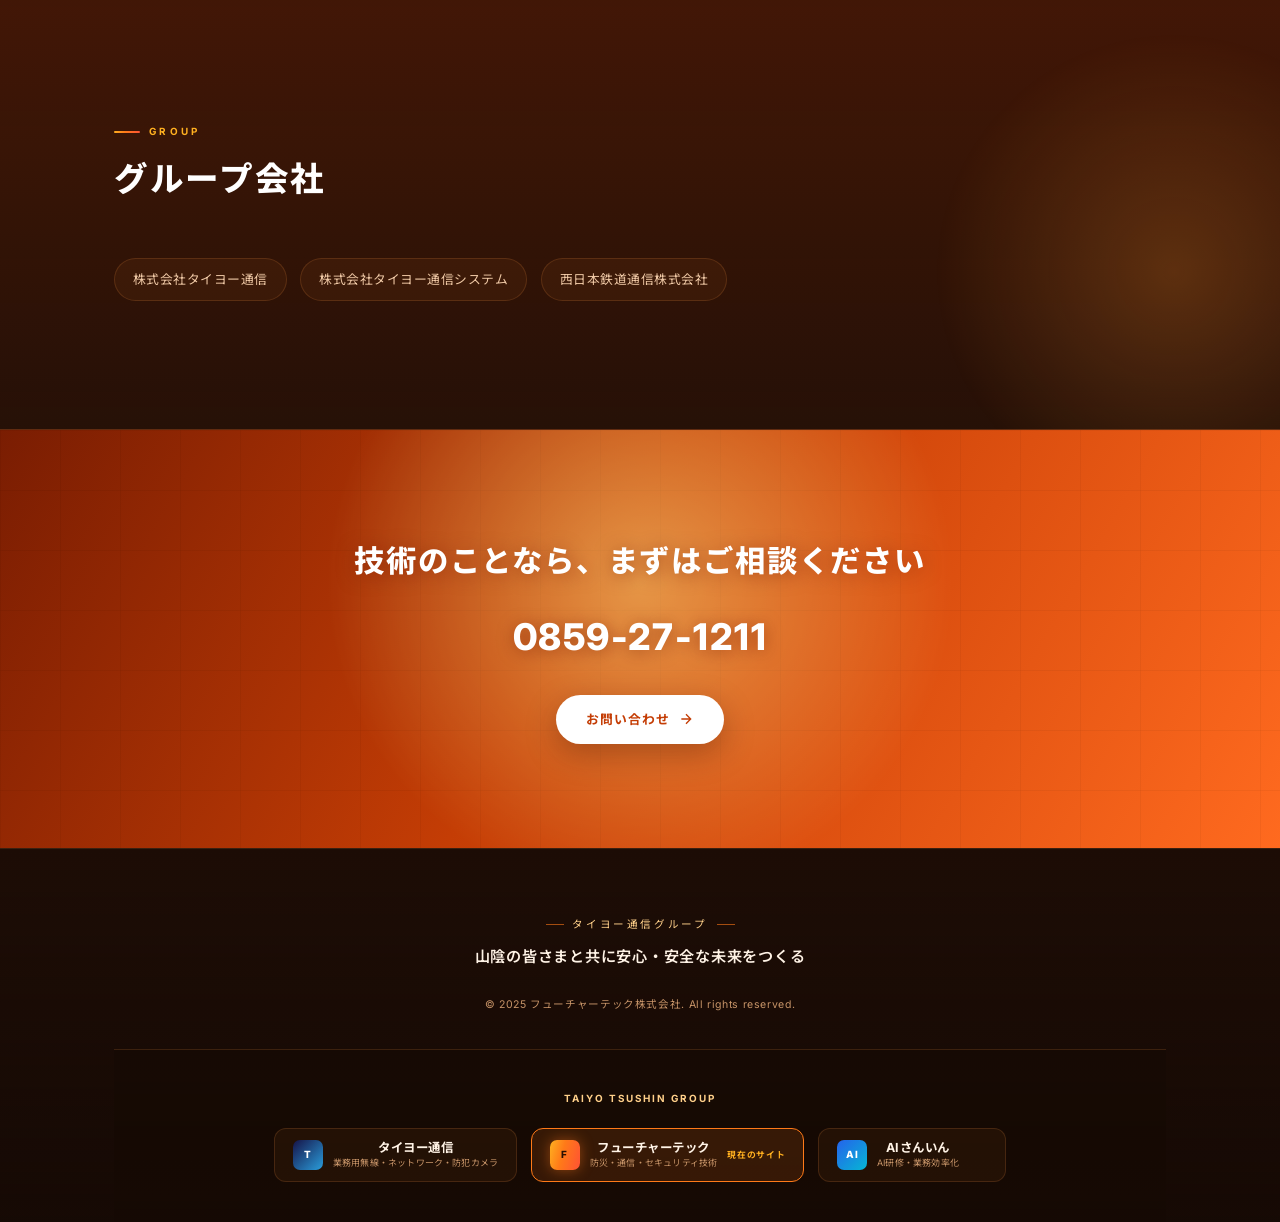
==== commit 698e8e9a: "デザイン刷新: 全面オレンジ「溶岩アンバー」テーマへ再構築 - 配色を白ベース＋差し色から、背景まで含めた全面オレンジ基調へ刷新   （:root のデザイントークンを再設計、ボディ全面に炎グローレイ" ====
--- a/about.html
+++ b/about.html
@@ -30,7 +30,7 @@
 
 <!-- Philosophy -->
 <section class="sec">
-  <img src="assets/images/future.png" alt="未来への道" class="feat-img rv">
+  <div class="feat-wrap rv"><img src="assets/images/future.png" alt="未来への道" class="feat-img"></div>
   <div class="container">
     <div class="sec__head rv">
       <p class="sec__label">Philosophy</p>
@@ -125,7 +125,7 @@
     <div class="container">
       <p class="group-sites__label">Taiyo Tsushin Group</p>
       <div class="group-sites__grid">
-        <a href="../taiyo-tsushin-web/index.html" class="group-sites__card">
+        <a href="https://taiyo-tsushin-demosite.vercel.app/" class="group-sites__card" data-site="taiyo-tsushin-web" target="_blank">
           <div class="group-sites__icon group-sites__icon--taiyo">T</div>
           <div class="group-sites__info"><span class="group-sites__name">タイヨー通信</span><span class="group-sites__sub">業務用無線・ネットワーク・防犯カメラ</span></div>
         </a>
@@ -133,7 +133,7 @@
           <div class="group-sites__icon group-sites__icon--ft">F</div>
           <div class="group-sites__info"><span class="group-sites__name">フューチャーテック</span><span class="group-sites__sub">防災・通信・セキュリティ技術</span></div>
         </a>
-        <a href="../ai-sanin-web/index.html" class="group-sites__card">
+        <a href="https://ai-sanin-demosite.vercel.app/" class="group-sites__card" data-site="ai-sanin-web" target="_blank">
           <div class="group-sites__icon group-sites__icon--ai">AI</div>
           <div class="group-sites__info"><span class="group-sites__name">AIさんいん</span><span class="group-sites__sub">AI研修・業務効率化</span></div>
         </a>
--- a/assets/css/style.css
+++ b/assets/css/style.css
@@ -1,27 +1,69 @@
 /* ============================================
-   FUTURETEC - Light + Orange Accent Design
+   FUTURETEC — All-Orange / Molten Amber Theme
+   ド派手・斬新：背景まで含めて全面オレンジ系。
+   ディープアンバーの闇 × タンジェリン/コーラルの炎。
+   本文はクリーム文字で WCAG AA を確保。
    ============================================ */
 :root {
-  --bg: #ffffff; --bg-card: #faf8f5; --bg-elevated: #f5f0eb;
-  --bg-dark: #1a1410; --bg-dark-card: #261e16;
-  --border: rgba(0,0,0,0.08); --border-hover: rgba(245,158,11,0.3);
-  --text: #1a1a1a; --text-muted: #6b7280; --text-dim: #9ca3af;
-  --text-on-dark: #fafaf9; --text-muted-on-dark: rgba(255,255,255,0.6); --text-dim-on-dark: rgba(255,255,255,0.3);
-  --accent: #e8963e; --accent-light: #f5b06a; --accent-dark: #c47a2a; --accent-glow: rgba(232,150,62,0.12);
-  --gradient: linear-gradient(135deg, #e8963e, #e05a2b);
+  /* --- 背景：ディープアンバーの多層ベース --- */
+  --bg:            #21100a;   /* ベース背景（焦げ茶寄りのディープオレンジ） */
+  --bg-2:          #2c1407;   /* やや明るい面 */
+  --bg-3:          #3a1a08;   /* セクション交互の面 */
+  --bg-ember:      #b53205;   /* 燃える色面（バンド・CTA） */
+  --bg-card:       rgba(255,150,60,0.06);   /* カード地（オレンジの薄膜） */
+  --bg-card-hover: rgba(255,150,60,0.12);
+
+  /* --- アクセント：炎のグラデーション軸 --- */
+  --accent:        #ff7a18;   /* タンジェリン（主役） */
+  --accent-bright: #ffb020;   /* アンバー（ハイライト） */
+  --accent-coral:  #ff5234;   /* コーラル（差し） */
+  --accent-deep:   #d9430a;   /* ディープオレンジ */
+  --accent-soft:   #ffd08a;   /* 明るい砂色（小見出し用） */
+
+  /* --- テキスト（暗背景前提・高コントラスト） --- */
+  --text:          #fff3e6;   /* 本文：温かいクリーム白 */
+  --text-strong:   #ffffff;   /* 見出し最上位 */
+  --text-muted:    #f0c9a6;   /* 補助文（オレンジがかったベージュ） */
+  --text-dim:      #c79468;   /* 弱め（コピーライト等） */
+
+  /* --- グラデ／グロー --- */
+  --grad:          linear-gradient(105deg,#ffb020 0%,#ff7a18 42%,#ff5234 100%);
+  --grad-soft:     linear-gradient(135deg,#ff9a3c,#ff5e2e);
+  --grad-text:     linear-gradient(100deg,#ffd66e 0%,#ff8a2b 55%,#ff5234 100%);
+  --glow:          rgba(255,122,24,0.45);
+  --glow-soft:     rgba(255,122,24,0.18);
+
+  --border:        rgba(255,150,70,0.16);
+  --border-hover:  rgba(255,160,60,0.55);
+
   --font: "Inter","Noto Sans JP","Hiragino Kaku Gothic ProN",sans-serif;
   --ease: cubic-bezier(0.25,0.46,0.45,0.94);
   --container: 1100px;
 }
 *,*::before,*::after{margin:0;padding:0;box-sizing:border-box;}
 html{font-size:16px;scroll-behavior:smooth;}
-body{font-family:var(--font);background:var(--bg);color:var(--text);line-height:1.8;letter-spacing:0.03em;overflow-x:hidden;-webkit-font-smoothing:antialiased;}
+body{
+  font-family:var(--font);
+  color:var(--text);
+  line-height:1.8;letter-spacing:0.03em;overflow-x:hidden;-webkit-font-smoothing:antialiased;
+  /* 背景そのものを「全面オレンジ」に：ベースのディープアンバー（全文書を覆う） */
+  background:#1d0d06;
+}
+/* スクロールしても炎のグローが画面全体に張り付く固定レイヤー（fullPage でも切れない実体） */
+body::before{
+  content:"";position:fixed;inset:0;z-index:-1;pointer-events:none;
+  background:
+    radial-gradient(120% 70% at 85% -10%, rgba(255,140,40,0.32), transparent 55%),
+    radial-gradient(90% 60% at 0% 110%, rgba(255,80,40,0.24), transparent 60%),
+    linear-gradient(180deg,#26120a 0%,#1d0d06 50%,#23110a 100%);
+}
 img{max-width:100%;height:auto;display:block;}
 a{color:var(--text);text-decoration:none;transition:color .3s var(--ease);}
-a:hover{color:var(--accent);}
+a:hover{color:var(--accent-bright);}
 ul{list-style:none;}
 button{cursor:pointer;border:none;background:none;font-family:inherit;color:inherit;}
 input,textarea,select{font-family:inherit;font-size:inherit;}
+::selection{background:var(--accent);color:#1d0d06;}
 
 .container{max-width:var(--container);margin:0 auto;padding:0 1.5rem;}
 
@@ -30,44 +72,59 @@
 .rv.is-v{opacity:1;transform:none;}
 .rv-d1{transition-delay:.1s}.rv-d2{transition-delay:.2s}.rv-d3{transition-delay:.3s}.rv-d4{transition-delay:.4s}
 
-/* --- Header (white bg) --- */
-.header{position:fixed;top:0;left:0;right:0;z-index:100;background:rgba(255,255,255,0.92);backdrop-filter:blur(16px);-webkit-backdrop-filter:blur(16px);border-bottom:1px solid var(--border);transition:background .3s;}
+/* --- Header（ダーク・ガラス） --- */
+.header{position:fixed;top:0;left:0;right:0;z-index:100;
+  background:rgba(28,13,6,0.72);backdrop-filter:blur(16px) saturate(140%);-webkit-backdrop-filter:blur(16px) saturate(140%);
+  border-bottom:1px solid var(--border);transition:background .3s;}
 .header .container{display:flex;align-items:center;justify-content:space-between;height:64px;}
 .logo{display:flex;align-items:center;gap:10px;font-weight:700;font-size:.95rem;letter-spacing:.08em;}
-.logo img{height:32px;width:auto;}
-.logo span{color:var(--text);font-weight:800;}
-.nav-d{display:none;gap:1.5rem;}
-.nav-d a{font-size:.75rem;font-weight:500;color:var(--text-muted);letter-spacing:.06em;position:relative;padding:4px 0;transition:color .35s var(--ease);}
-/* Underline: from left on hover */
-.nav-d a::after{content:"";position:absolute;bottom:-2px;left:0;width:100%;height:2px;background:var(--gradient);border-radius:1px;transform:scaleX(0);transform-origin:left;transition:transform .4s cubic-bezier(0.22,0.61,0.36,1);}
-.nav-d a:hover{color:var(--accent);}
+.logo img{height:32px;width:auto;filter:drop-shadow(0 0 10px rgba(255,140,40,0.55));}
+.logo span{color:var(--text-strong);font-weight:800;}
+.nav-d{display:none;gap:1.6rem;}
+.nav-d a{font-size:.75rem;font-weight:600;color:var(--text-muted);letter-spacing:.06em;position:relative;padding:4px 0;transition:color .35s var(--ease);}
+.nav-d a::after{content:"";position:absolute;bottom:-2px;left:0;width:100%;height:2px;background:var(--grad);border-radius:1px;transform:scaleX(0);transform-origin:left;transition:transform .4s cubic-bezier(0.22,0.61,0.36,1);}
+.nav-d a:hover{color:var(--accent-bright);}
 .nav-d a:hover::after{transform:scaleX(1);transform-origin:left;}
-/* Active: permanent underline, bolder */
-.nav-d a.active{color:var(--accent);font-weight:600;}
+.nav-d a.active{color:var(--accent-bright);font-weight:700;}
 .nav-d a.active::after{transform:scaleX(1);transform-origin:center;}
 .nav-btn{display:flex;flex-direction:column;gap:5px;width:28px;}
-.nav-btn i{height:1.5px;background:var(--text);border-radius:1px;transition:.3s;}
-.nav-btn.open i:nth-child(1){transform:translateY(6.5px) rotate(45deg);}
+.nav-btn i{height:2px;background:var(--accent-bright);border-radius:1px;transition:.3s;box-shadow:0 0 6px var(--glow);}
+.nav-btn.open i:nth-child(1){transform:translateY(7px) rotate(45deg);}
 .nav-btn.open i:nth-child(2){opacity:0;}
-.nav-btn.open i:nth-child(3){transform:translateY(-6.5px) rotate(-45deg);}
-.nav-m{position:fixed;inset:0;background:rgba(255,255,255,0.98);z-index:99;display:flex;flex-direction:column;align-items:center;justify-content:center;gap:2rem;opacity:0;visibility:hidden;transition:.4s var(--ease);}
+.nav-btn.open i:nth-child(3){transform:translateY(-7px) rotate(-45deg);}
+.nav-m{position:fixed;inset:0;z-index:99;display:flex;flex-direction:column;align-items:center;justify-content:center;gap:2rem;opacity:0;visibility:hidden;transition:.4s var(--ease);
+  background:linear-gradient(160deg,rgba(36,16,8,0.98),rgba(150,45,8,0.96));backdrop-filter:blur(8px);}
 .nav-m.open{opacity:1;visibility:visible;}
-.nav-m a{font-size:1.2rem;font-weight:600;letter-spacing:.1em;color:var(--text-muted);transition:color .3s;}
-.nav-m a:hover{color:var(--accent);}
+.nav-m a{font-size:1.3rem;font-weight:700;letter-spacing:.1em;color:var(--text);transition:color .3s;}
+.nav-m a:hover{color:var(--accent-bright);}
 @media(min-width:768px){.nav-d{display:flex;}.nav-btn{display:none;}}
 
-/* --- Hero (stays dark for impact) --- */
-.hero{position:relative;min-height:100vh;display:flex;align-items:center;overflow:hidden;padding-top:64px;background:var(--bg-dark);color:var(--text-on-dark);}
+/* ============================================
+   HERO — ドローン映像をはっきり見せる
+   動画 opacity を大幅アップ＋オレンジのデュオトーンを重ねる。
+   テキスト側に局所グラデ＋シャドウで可読性を担保。
+   ============================================ */
+.hero{position:relative;min-height:100vh;display:flex;align-items:center;overflow:hidden;padding-top:64px;background:#1a0c05;color:var(--text);}
+.hero__bg-img{position:absolute;inset:0;z-index:0;background-size:cover;background-position:center;opacity:.5;filter:saturate(1.1) contrast(1.05);}
 .hero__video{position:absolute;inset:0;z-index:0;}
-.hero__video video{width:100%;height:100%;object-fit:cover;opacity:.15;}
-.hero__overlay{position:absolute;inset:0;background:linear-gradient(180deg,rgba(26,20,16,0.3) 0%,var(--bg-dark) 100%);z-index:1;}
-
-/* Floating orbs animation */
+/* 動画を主役に：不透明度を .35 → .92 まで上げ、わずかに彩度を盛る */
+.hero__video video{width:100%;height:100%;object-fit:cover;opacity:.92;filter:saturate(1.15) contrast(1.06) brightness(1.02);}
+/* オーバーレイ：クリームの被せをやめ、オレンジのデュオトーン＋四辺ビネット。
+   映像は透けて見え、トーンだけオレンジに統一される。 */
+.hero__overlay{position:absolute;inset:0;z-index:1;mix-blend-mode:multiply;
+  background:
+    radial-gradient(120% 90% at 70% 30%, rgba(255,120,30,0.30), transparent 60%),
+    linear-gradient(115deg, rgba(170,45,5,0.55) 0%, rgba(255,110,30,0.20) 45%, rgba(120,35,5,0.55) 100%);}
+/* テキスト読みやすさ用の局所シェード（左下を濃くする） */
+.hero__overlay--text{position:absolute;inset:0;z-index:1;mix-blend-mode:normal;
+  background:linear-gradient(90deg, rgba(20,9,4,0.78) 0%, rgba(20,9,4,0.42) 38%, rgba(20,9,4,0) 70%),
+             linear-gradient(0deg, rgba(20,9,4,0.65) 0%, rgba(20,9,4,0) 45%);}
+
 .hero__orbs{position:absolute;inset:0;z-index:1;overflow:hidden;pointer-events:none;}
-.hero__orb{position:absolute;border-radius:50%;filter:blur(60px);opacity:.12;animation:orbFloat linear infinite;}
-.hero__orb--1{width:400px;height:400px;background:var(--accent);top:10%;left:-5%;animation-duration:18s;}
-.hero__orb--2{width:300px;height:300px;background:#ef4444;bottom:10%;right:-5%;animation-duration:22s;animation-delay:-5s;}
-.hero__orb--3{width:200px;height:200px;background:var(--accent-light);top:50%;left:40%;animation-duration:15s;animation-delay:-8s;}
+.hero__orb{position:absolute;border-radius:50%;filter:blur(80px);opacity:.4;mix-blend-mode:screen;animation:orbFloat linear infinite;}
+.hero__orb--1{width:420px;height:420px;background:#ff8a2b;top:6%;left:-6%;animation-duration:18s;}
+.hero__orb--2{width:320px;height:320px;background:#ffb020;bottom:8%;right:-6%;animation-duration:22s;animation-delay:-5s;}
+.hero__orb--3{width:240px;height:240px;background:#ff4d2e;top:48%;left:42%;animation-duration:15s;animation-delay:-8s;}
 @keyframes orbFloat{
   0%{transform:translate(0,0) scale(1);}
   25%{transform:translate(40px,-30px) scale(1.1);}
@@ -75,154 +132,208 @@
   75%{transform:translate(30px,20px) scale(1.05);}
   100%{transform:translate(0,0) scale(1);}
 }
-.hero__grid{position:absolute;inset:0;z-index:0;background-image:linear-gradient(rgba(255,255,255,0.04) 1px,transparent 1px),linear-gradient(90deg,rgba(255,255,255,0.04) 1px,transparent 1px);background-size:60px 60px;opacity:.3;}
-.hero .container{position:relative;z-index:2;}
-.hero__label{font-size:.65rem;font-weight:600;letter-spacing:.35em;text-transform:uppercase;color:var(--accent);margin-bottom:1.5rem;opacity:0;animation:fadeUp .8s .2s var(--ease) forwards;}
-.hero__title{font-size:clamp(2rem,6vw,4rem);font-weight:800;line-height:1.15;letter-spacing:.04em;margin-bottom:1.5rem;color:var(--text-on-dark);opacity:0;animation:fadeUp .8s .4s var(--ease) forwards;}
-.hero__title em{font-style:normal;background:var(--gradient);-webkit-background-clip:text;-webkit-text-fill-color:transparent;background-clip:text;}
-.hero__sub{font-size:clamp(.85rem,1.5vw,1rem);color:var(--text-muted-on-dark);max-width:520px;line-height:2;margin-bottom:2.5rem;opacity:0;animation:fadeUp .8s .6s var(--ease) forwards;}
+.hero__grid{position:absolute;inset:0;z-index:1;background-image:linear-gradient(rgba(255,150,60,0.08) 1px,transparent 1px),linear-gradient(90deg,rgba(255,150,60,0.08) 1px,transparent 1px);background-size:64px 64px;opacity:.6;mask-image:radial-gradient(120% 120% at 50% 40%,#000 30%,transparent 80%);}
+.hero .container{position:relative;z-index:3;padding-bottom:5rem;}
+@media(min-width:768px){.hero .container{padding-bottom:7rem;}}
+.hero__label{display:inline-flex;align-items:center;gap:.6rem;font-size:.66rem;font-weight:700;letter-spacing:.34em;text-transform:uppercase;color:var(--accent-soft);margin-bottom:1.5rem;opacity:0;animation:fadeUp .8s .2s var(--ease) forwards;text-shadow:0 2px 12px rgba(0,0,0,.5);}
+.hero__label::before{content:"";width:30px;height:2px;background:var(--grad);border-radius:2px;}
+.hero__title{font-size:clamp(2.2rem,6.4vw,4.4rem);font-weight:800;line-height:1.12;letter-spacing:.03em;margin-bottom:1.5rem;color:var(--text-strong);opacity:0;animation:fadeUp .8s .4s var(--ease) forwards;text-shadow:0 4px 40px rgba(0,0,0,.55), 0 1px 3px rgba(0,0,0,.6);}
+.hero__title em{font-style:normal;background:var(--grad-text);-webkit-background-clip:text;-webkit-text-fill-color:transparent;background-clip:text;filter:drop-shadow(0 0 26px rgba(255,120,30,.6));}
+.hero__sub{font-size:clamp(.9rem,1.5vw,1.05rem);color:var(--text);max-width:540px;line-height:2;margin-bottom:2.5rem;opacity:0;animation:fadeUp .8s .6s var(--ease) forwards;text-shadow:0 2px 14px rgba(0,0,0,.7);}
 .hero__cta{display:flex;gap:1rem;flex-wrap:wrap;opacity:0;animation:fadeUp .8s .8s var(--ease) forwards;}
 @keyframes fadeUp{from{opacity:0;transform:translateY(24px);}to{opacity:1;transform:none;}}
 
-/* Scroll indicator */
-.hero__scroll{position:absolute;bottom:2rem;left:50%;transform:translateX(-50%);z-index:2;display:flex;flex-direction:column;align-items:center;gap:.5rem;}
-.hero__scroll span{font-size:.55rem;letter-spacing:.25em;text-transform:uppercase;color:var(--text-dim-on-dark);}
-.hero__scroll-line{width:1px;height:36px;background:linear-gradient(to bottom,var(--accent),transparent);animation:pulse 2s ease-in-out infinite;}
+.hero__scroll{position:absolute;bottom:1.5rem;left:50%;transform:translateX(-50%);z-index:3;display:none;flex-direction:column;align-items:center;gap:.5rem;}
+@media(min-width:768px) and (min-height:600px){.hero__scroll{display:flex;}}
+.hero__scroll span{font-size:.55rem;letter-spacing:.25em;text-transform:uppercase;color:var(--accent-soft);text-shadow:0 1px 6px rgba(0,0,0,.6);}
+.hero__scroll-line{width:2px;height:38px;background:linear-gradient(to bottom,var(--accent-bright),transparent);animation:pulse 2s ease-in-out infinite;border-radius:2px;}
 @keyframes pulse{0%,100%{opacity:1;transform:scaleY(1);}50%{opacity:.3;transform:scaleY(.4);}}
 
 /* --- Buttons --- */
-.btn{display:inline-flex;align-items:center;gap:8px;padding:12px 28px;font-size:.8rem;font-weight:600;letter-spacing:.08em;border-radius:6px;transition:all .3s var(--ease);white-space:nowrap;}
+.btn{display:inline-flex;align-items:center;gap:8px;padding:13px 30px;font-size:.8rem;font-weight:700;letter-spacing:.08em;border-radius:999px;transition:all .3s var(--ease);white-space:nowrap;position:relative;}
 .btn svg{width:16px;height:16px;transition:transform .3s;}
-.btn:hover svg{transform:translateX(3px);}
-.btn--accent{background:var(--accent);color:#fff;}
-.btn--accent:hover{background:var(--accent-dark);color:#fff;transform:translateY(-1px);box-shadow:0 8px 30px var(--accent-glow);}
-.btn--ghost{border:1px solid rgba(255,255,255,0.25);color:rgba(255,255,255,0.7);}
-.btn--ghost:hover{border-color:var(--accent);color:#fff;background:var(--accent-glow);}
-.btn--outline{border:1px solid var(--border);color:var(--text-muted);}
-.btn--outline:hover{border-color:var(--accent);color:var(--accent);background:var(--accent-glow);}
-
-/* --- Sections --- */
-.sec{padding:7rem 0;}
-.sec--alt{background:var(--bg-card);}
-.sec__label{font-size:.6rem;font-weight:600;letter-spacing:.35em;text-transform:uppercase;color:var(--accent);margin-bottom:.75rem;}
-.sec__title{font-size:clamp(1.3rem,3vw,2rem);font-weight:700;line-height:1.4;letter-spacing:.06em;margin-bottom:1rem;}
-.sec__desc{color:var(--text-muted);font-size:.88rem;line-height:2;max-width:640px;}
+.btn:hover svg{transform:translateX(4px);}
+.btn--accent{background:var(--grad);color:#2a1003;box-shadow:0 8px 26px var(--glow-soft),0 0 0 1px rgba(255,180,80,.4) inset;}
+.btn--accent:hover{color:#2a1003;transform:translateY(-2px);box-shadow:0 12px 38px var(--glow);}
+.btn--ghost{border:1.5px solid var(--accent);color:var(--accent-bright);background:rgba(255,122,24,0.06);}
+.btn--ghost:hover{color:#2a1003;background:var(--grad);border-color:transparent;transform:translateY(-2px);box-shadow:0 10px 30px var(--glow-soft);}
+.btn--outline{border:1.5px solid var(--border-hover);color:var(--text-muted);}
+.btn--outline:hover{border-color:var(--accent);color:var(--accent-bright);background:rgba(255,122,24,0.08);}
+
+/* --- Sections（炎のグローを各セクションに散らして全面オレンジ感を底上げ） --- */
+.sec{padding:7rem 0;position:relative;}
+/* 交互に左右へグローを配置してリズムを作る */
+.sec::before{content:"";position:absolute;top:6%;right:-12%;width:520px;height:520px;
+  background:radial-gradient(circle,rgba(255,120,30,0.18),transparent 65%);pointer-events:none;z-index:0;}
+.sec:nth-of-type(even)::before{right:auto;left:-12%;top:auto;bottom:6%;
+  background:radial-gradient(circle,rgba(255,80,40,0.16),transparent 65%);}
+.sec .container{position:relative;z-index:1;}
+.sec--alt{background:linear-gradient(180deg,rgba(120,38,8,0.42),rgba(60,26,9,0.30));
+  border-top:1px solid var(--border);border-bottom:1px solid var(--border);}
+.sec--alt::before{background:radial-gradient(circle,rgba(255,150,50,0.22),transparent 65%);}
+.sec__label{display:inline-flex;align-items:center;gap:.55rem;font-size:.62rem;font-weight:700;letter-spacing:.34em;text-transform:uppercase;color:var(--accent-bright);margin-bottom:.85rem;}
+.sec__label::before{content:"";width:26px;height:2px;background:var(--grad);border-radius:2px;}
+.sec__head--c .sec__label{justify-content:center;}
+.sec__title{font-size:clamp(1.4rem,3.2vw,2.1rem);font-weight:800;line-height:1.4;letter-spacing:.05em;margin-bottom:1rem;color:var(--text-strong);}
+.sec__desc{color:var(--text-muted);font-size:.9rem;line-height:2;max-width:640px;}
 .sec__head{margin-bottom:3.5rem;}
 .sec__head--c{text-align:center;}.sec__head--c .sec__desc{margin:1rem auto 0;}
 
-/* --- Cards --- */
-.card-grid{display:grid;grid-template-columns:repeat(auto-fit,minmax(300px,1fr));gap:1px;background:var(--border);}
-.card{background:var(--bg);padding:2.5rem 2rem;position:relative;transition:background .4s var(--ease);}
-.card::before{content:"";position:absolute;top:0;left:0;width:100%;height:2px;background:var(--gradient);transform:scaleX(0);transform-origin:left;transition:transform .5s var(--ease);}
-.card:hover{background:var(--bg-card);}
-.card:hover::before{transform:scaleX(1);}
-.card__num{font-size:.6rem;font-weight:600;letter-spacing:.3em;color:var(--accent);margin-bottom:1rem;}
-.card__title{font-size:1.05rem;font-weight:700;margin-bottom:.75rem;letter-spacing:.06em;}
-.card__text{font-size:.82rem;color:var(--text-muted);line-height:1.9;}
-.card__icon{width:44px;height:44px;margin-bottom:1.25rem;opacity:.7;}
+/* --- Cards（均一角丸グリッドを避ける：左に炎のバー、地は薄膜オレンジ） --- */
+.card-grid{display:grid;grid-template-columns:repeat(auto-fit,minmax(300px,1fr));gap:1.25rem;}
+.card{background:var(--bg-card);padding:2.6rem 2rem 2.4rem;position:relative;overflow:hidden;border:1px solid var(--border);border-radius:4px 14px 14px 4px;transition:background .4s var(--ease),transform .4s var(--ease),border-color .4s;}
+.card::before{content:"";position:absolute;top:0;left:0;width:4px;height:100%;background:var(--grad);transform:scaleY(.18);transform-origin:top;transition:transform .5s var(--ease);}
+.card::after{content:"";position:absolute;inset:0;background:radial-gradient(80% 120% at 100% 0%, var(--glow-soft), transparent 60%);opacity:0;transition:opacity .4s;}
+.card:hover{background:var(--bg-card-hover);transform:translateY(-4px);border-color:var(--border-hover);}
+.card:hover::before{transform:scaleY(1);}
+.card:hover::after{opacity:1;}
+/* カード上部のフルブリード画像（オレンジのデュオトーンを被せる） */
+.card__media{position:relative;margin:-2.6rem -2rem 1.6rem;height:178px;overflow:hidden;}
+.card__media img{width:100%;height:100%;object-fit:cover;filter:saturate(1.05);transition:transform .6s var(--ease);}
+.card__media::after{content:"";position:absolute;inset:0;mix-blend-mode:multiply;
+  background:linear-gradient(150deg,rgba(170,50,8,0.55),rgba(255,120,30,0.12) 55%,rgba(60,22,5,0.7));}
+.card__media::before{content:"";position:absolute;inset:0;z-index:1;background:linear-gradient(180deg,transparent 55%,rgba(33,16,10,0.9));}
+.card:hover .card__media img{transform:scale(1.06);}
+.card__num{font-size:.62rem;font-weight:800;letter-spacing:.3em;color:var(--accent-bright);margin-bottom:1rem;}
+.card__title{font-size:1.08rem;font-weight:800;margin-bottom:.75rem;letter-spacing:.05em;color:var(--text-strong);}
+.card__text{font-size:.84rem;color:var(--text-muted);line-height:1.95;}
+.card__icon{width:44px;height:44px;margin-bottom:1.25rem;}
 .card__list{margin-top:1rem;display:flex;flex-direction:column;gap:.5rem;}
-.card__list li{font-size:.8rem;color:var(--text-muted);padding-left:1.2rem;position:relative;}
-.card__list li::before{content:"";position:absolute;left:0;top:.65em;width:6px;height:6px;border-radius:50%;background:var(--accent);}
+.card__list li{font-size:.82rem;color:var(--text-muted);padding-left:1.2rem;position:relative;}
+.card__list li::before{content:"";position:absolute;left:0;top:.65em;width:6px;height:6px;border-radius:50%;background:var(--accent-bright);box-shadow:0 0 8px var(--glow);}
 
 /* --- Mission Grid --- */
-.mission-grid{display:grid;grid-template-columns:repeat(auto-fit,minmax(280px,1fr));gap:2rem;}
-.mission-item{padding:2rem;border:1px solid var(--border);border-radius:8px;transition:border-color .3s,background .3s;}
-.mission-item:hover{border-color:var(--accent);background:var(--accent-glow);}
-.mission-item__title{font-size:.9rem;font-weight:700;margin-bottom:.75rem;letter-spacing:.06em;}
-.mission-item__text{font-size:.82rem;color:var(--text-muted);line-height:1.9;}
+.mission-grid{display:grid;grid-template-columns:repeat(auto-fit,minmax(280px,1fr));gap:1.25rem;}
+.mission-item{padding:2.1rem;border:1px solid var(--border);border-radius:14px;background:var(--bg-card);transition:border-color .35s,background .35s,transform .35s;position:relative;overflow:hidden;}
+.mission-item::after{content:"";position:absolute;top:-40%;right:-30%;width:60%;height:120%;background:radial-gradient(circle,var(--glow-soft),transparent 70%);opacity:0;transition:opacity .4s;}
+.mission-item:hover{border-color:var(--border-hover);background:var(--bg-card-hover);transform:translateY(-3px);}
+.mission-item:hover::after{opacity:1;}
+.mission-item__title{font-size:.95rem;font-weight:800;margin-bottom:.75rem;letter-spacing:.05em;color:var(--accent-bright);position:relative;}
+.mission-item__text{font-size:.84rem;color:var(--text-muted);line-height:1.95;position:relative;}
 
 /* --- Philosophy --- */
 .philosophy{border-top:1px solid var(--border);}
-.philosophy-item{display:flex;gap:1.5rem;padding:1.25rem 0;border-bottom:1px solid var(--border);align-items:flex-start;}
-.philosophy-item__mark{font-size:.9rem;font-weight:700;color:var(--accent);flex-shrink:0;margin-top:.1rem;}
-.philosophy-item__text{font-size:.88rem;color:var(--text-muted);line-height:1.8;}
+.philosophy-item{display:flex;gap:1.25rem;padding:1.4rem 0;border-bottom:1px solid var(--border);align-items:flex-start;transition:padding-left .3s;}
+.philosophy-item:hover{padding-left:.6rem;}
+.philosophy-item__mark{font-size:1rem;font-weight:800;background:var(--grad-text);-webkit-background-clip:text;-webkit-text-fill-color:transparent;background-clip:text;flex-shrink:0;margin-top:.05rem;}
+.philosophy-item__text{font-size:.9rem;color:var(--text);line-height:1.85;}
 
 /* --- Info Table --- */
 .info-table{width:100%;border-collapse:collapse;}
-.info-table th,.info-table td{padding:1rem 1.25rem;border-bottom:1px solid var(--border);font-size:.85rem;text-align:left;vertical-align:top;}
-.info-table th{color:var(--text-muted);font-weight:500;width:140px;white-space:nowrap;}
+.info-table th,.info-table td{padding:1.05rem 1.25rem;border-bottom:1px solid var(--border);font-size:.86rem;text-align:left;vertical-align:top;}
+.info-table th{color:var(--accent-soft);font-weight:700;width:140px;white-space:nowrap;letter-spacing:.04em;}
 .info-table td{color:var(--text);}
+.info-table tr{transition:background .3s;}
+.info-table tr:hover{background:rgba(255,150,60,0.05);}
 
 /* --- Strength Card --- */
-.strength-grid{display:grid;gap:2rem;}
-.strength{padding:2.5rem;border:1px solid var(--border);border-radius:8px;position:relative;overflow:hidden;transition:border-color .4s,background .4s;}
-.strength:hover{border-color:var(--border-hover);background:var(--bg-card);}
-.strength::before{content:"";position:absolute;top:0;left:0;right:0;height:2px;background:var(--gradient);transform:scaleX(0);transform-origin:left;transition:transform .6s var(--ease);}
+.strength-grid{display:grid;gap:1.5rem;}
+.strength{padding:2.6rem;border:1px solid var(--border);border-radius:16px;position:relative;overflow:hidden;background:var(--bg-card);transition:border-color .4s,background .4s,transform .4s;}
+.strength:hover{border-color:var(--border-hover);background:var(--bg-card-hover);transform:translateY(-3px);}
+.strength::before{content:"";position:absolute;top:0;left:0;right:0;height:3px;background:var(--grad);transform:scaleX(0);transform-origin:left;transition:transform .6s var(--ease);}
 .strength:hover::before{transform:scaleX(1);}
-.strength__num{font-size:.55rem;font-weight:600;letter-spacing:.35em;color:var(--accent);margin-bottom:.75rem;}
-.strength__title{font-size:1.1rem;font-weight:700;margin-bottom:1rem;letter-spacing:.06em;}
-.strength__text{font-size:.85rem;color:var(--text-muted);line-height:2;}
+.strength__num{font-size:.6rem;font-weight:800;letter-spacing:.34em;color:var(--accent-bright);margin-bottom:.85rem;}
+.strength__title{font-size:1.15rem;font-weight:800;margin-bottom:1rem;letter-spacing:.05em;color:var(--text-strong);}
+.strength__text{font-size:.87rem;color:var(--text-muted);line-height:2;}
+
+/* --- Stat（数字バンド） --- */
+.stat-grid{display:grid;grid-template-columns:repeat(auto-fit,minmax(200px,1fr));gap:1px;background:var(--border);border-radius:16px;overflow:hidden;border:1px solid var(--border);}
+.stat{background:var(--bg-2);padding:2.6rem 1.5rem;text-align:center;position:relative;transition:background .35s;}
+.stat:hover{background:var(--bg-3);}
+.stat__num{font-size:2.8rem;font-weight:800;line-height:1;background:var(--grad-text);-webkit-background-clip:text;-webkit-text-fill-color:transparent;background-clip:text;filter:drop-shadow(0 0 18px rgba(255,120,30,.45));}
+.stat__label{font-size:.76rem;color:var(--text-muted);margin-top:.6rem;letter-spacing:.04em;}
 
 /* --- Form --- */
 .form-group{margin-bottom:1.75rem;}
-.form-label{display:block;font-size:.78rem;font-weight:600;color:var(--text-muted);margin-bottom:.5rem;letter-spacing:.06em;}
-.form-label .req{color:var(--accent);margin-left:4px;font-size:.7rem;}
-.form-input,.form-textarea,.form-select{width:100%;padding:12px 16px;background:var(--bg-card);border:1px solid var(--border);border-radius:6px;color:var(--text);font-size:.88rem;transition:border-color .3s;}
-.form-input:focus,.form-textarea:focus,.form-select:focus{outline:none;border-color:var(--accent);box-shadow:0 0 0 3px var(--accent-glow);}
+.form-label{display:block;font-size:.8rem;font-weight:700;color:var(--text);margin-bottom:.55rem;letter-spacing:.05em;}
+.form-label .req{color:var(--accent-bright);margin-left:4px;font-size:.7rem;}
+.form-input,.form-textarea,.form-select{width:100%;padding:13px 16px;background:rgba(20,9,4,0.55);border:1px solid var(--border);border-radius:10px;color:var(--text);font-size:.9rem;transition:border-color .3s,box-shadow .3s,background .3s;}
+.form-input::placeholder,.form-textarea::placeholder{color:var(--text-dim);}
+.form-input:focus,.form-textarea:focus,.form-select:focus{outline:none;border-color:var(--accent);background:rgba(20,9,4,0.75);box-shadow:0 0 0 3px var(--glow-soft);}
 .form-textarea{min-height:140px;resize:vertical;}
-.form-select{appearance:none;background-image:url("data:image/svg+xml,%3Csvg xmlns='http://www.w3.org/2000/svg' width='12' height='12' viewBox='0 0 24 24' fill='none' stroke='%23888' stroke-width='2'%3E%3Cpath d='M6 9l6 6 6-6'/%3E%3C/svg%3E");background-repeat:no-repeat;background-position:right 16px center;}
+.form-select{appearance:none;color:var(--text);background-image:url("data:image/svg+xml,%3Csvg xmlns='http://www.w3.org/2000/svg' width='12' height='12' viewBox='0 0 24 24' fill='none' stroke='%23ffb020' stroke-width='2'%3E%3Cpath d='M6 9l6 6 6-6'/%3E%3C/svg%3E");background-repeat:no-repeat;background-position:right 16px center;}
+.form-select option{background:#2c1407;color:var(--text);}
 
 /* --- Office Card --- */
-.office-grid{display:grid;grid-template-columns:repeat(auto-fit,minmax(300px,1fr));gap:1.5rem;}
-.office{padding:2rem;border:1px solid var(--border);border-radius:8px;}
-.office__name{font-size:.95rem;font-weight:700;margin-bottom:1rem;letter-spacing:.06em;}
-.office__info{font-size:.82rem;color:var(--text-muted);line-height:2;}
-
-/* --- Feature Image --- */
-.feat-img{width:100%;height:300px;object-fit:cover;border-radius:8px;opacity:.7;margin-bottom:2rem;}
+.office-grid{display:grid;grid-template-columns:repeat(auto-fit,minmax(300px,1fr));gap:1.25rem;}
+.office{padding:2.1rem;border:1px solid var(--border);border-radius:14px;background:var(--bg-card);transition:border-color .35s,transform .35s;}
+.office:hover{border-color:var(--border-hover);transform:translateY(-3px);}
+.office__name{font-size:1rem;font-weight:800;margin-bottom:1rem;letter-spacing:.05em;color:var(--accent-bright);}
+.office__info{font-size:.86rem;color:var(--text-muted);line-height:2;}
+.office__info a{color:var(--text);}.office__info a:hover{color:var(--accent-bright);}
+
+/* --- Feature Image（オレンジのデュオトーンを被せて全面トーンに統一） --- */
+.feat-img{width:100%;height:300px;object-fit:cover;border-radius:16px;margin-bottom:2rem;
+  filter:saturate(1.05);box-shadow:0 18px 50px rgba(0,0,0,.4);
+  border:1px solid var(--border);}
+.feat-wrap{position:relative;border-radius:16px;overflow:hidden;margin-bottom:2rem;}
+.feat-wrap .feat-img{margin-bottom:0;border-radius:0;border:none;box-shadow:none;}
+.feat-wrap::after{content:"";position:absolute;inset:0;pointer-events:none;mix-blend-mode:multiply;
+  background:linear-gradient(120deg,rgba(170,50,8,0.45),rgba(255,120,30,0.10) 50%,rgba(120,35,5,0.45));}
+.feat-wrap{box-shadow:0 18px 50px rgba(0,0,0,.4);border:1px solid var(--border);}
 @media(min-width:768px){.feat-img{height:400px;}}
 
-/* --- CTA Banner --- */
-.cta{padding:6rem 0;position:relative;overflow:hidden;text-align:center;}
-.cta__bg{position:absolute;inset:0;background:linear-gradient(135deg,#1a0e05 0%,#2d1a0a 40%,#3d1f0c 100%);z-index:0;}
-.cta__glow{position:absolute;top:-40%;left:50%;transform:translateX(-50%);width:600px;height:600px;background:radial-gradient(circle,var(--accent-glow),transparent 70%);z-index:0;}
+/* --- CTA バナー（最も濃い炎の面） --- */
+.cta{padding:6.5rem 0;position:relative;overflow:hidden;text-align:center;}
+.cta__bg{position:absolute;inset:0;z-index:0;background:linear-gradient(120deg,#7a1d02 0%,#c43d05 45%,#ff6a1f 100%);}
+.cta__bg::after{content:"";position:absolute;inset:0;background-image:linear-gradient(rgba(0,0,0,0.10) 1px,transparent 1px),linear-gradient(90deg,rgba(0,0,0,0.10) 1px,transparent 1px);background-size:60px 60px;opacity:.4;}
+.cta__glow{position:absolute;top:-45%;left:50%;transform:translateX(-50%);width:680px;height:680px;background:radial-gradient(circle,rgba(255,210,120,0.55),transparent 65%);z-index:1;mix-blend-mode:screen;}
 .cta .container{position:relative;z-index:2;}
-.cta__title{font-size:clamp(1.2rem,3vw,1.6rem);font-weight:700;letter-spacing:.08em;margin-bottom:1rem;color:var(--text-on-dark);}
-.cta__desc{color:var(--text-muted-on-dark);font-size:.85rem;margin-bottom:2rem;max-width:500px;margin-left:auto;margin-right:auto;line-height:2;}
-.cta__phone{font-size:clamp(1.5rem,4vw,2rem);font-weight:700;letter-spacing:.04em;margin-bottom:1.5rem;}
-.cta__phone a{color:var(--text-on-dark);}
-
-/* --- Page Header (sub pages, dark banner) --- */
-.page-hero{padding:calc(64px + 5rem) 0 3rem;position:relative;overflow:hidden;background:var(--bg-dark);color:var(--text-on-dark);}
-.page-hero__bg{position:absolute;inset:0;background-size:cover;background-position:center;opacity:.12;}
-.page-hero__grid{position:absolute;inset:0;background-image:linear-gradient(rgba(255,255,255,0.04) 1px,transparent 1px),linear-gradient(90deg,rgba(255,255,255,0.04) 1px,transparent 1px);background-size:60px 60px;opacity:.2;}
+.cta .sec__label{color:#fff3df;justify-content:center;}
+.cta .sec__label::before{background:#fff3df;}
+.cta__title{font-size:clamp(1.4rem,3.4vw,1.9rem);font-weight:800;letter-spacing:.06em;margin-bottom:1rem;color:#fff;text-shadow:0 2px 18px rgba(120,30,0,.5);}
+.cta__desc{color:rgba(255,245,235,0.92);font-size:.88rem;margin-bottom:2rem;max-width:520px;margin-left:auto;margin-right:auto;line-height:2;}
+.cta__phone{font-size:clamp(1.7rem,4.4vw,2.3rem);font-weight:800;letter-spacing:.04em;margin-bottom:1.5rem;}
+.cta__phone a{color:#fff;text-shadow:0 2px 16px rgba(120,30,0,.55);}
+.cta__phone a:hover{color:#fff3df;}
+.cta .btn--accent{background:#fff;color:#c43d05;box-shadow:0 10px 30px rgba(80,20,0,.35);}
+.cta .btn--accent:hover{background:#fff3df;color:#c43d05;}
+
+/* --- Page Header（下層ページ：炎のバンド） --- */
+.page-hero{padding:calc(64px + 5.5rem) 0 4rem;position:relative;overflow:hidden;color:var(--text);
+  background:linear-gradient(135deg,#2a1206 0%,#7a1d02 55%,#c43d05 100%);}
+.page-hero__bg{position:absolute;inset:0;background-size:cover;background-position:center;opacity:.28;mix-blend-mode:overlay;filter:saturate(1.1);}
+.page-hero__grid{position:absolute;inset:0;background-image:linear-gradient(rgba(255,220,160,0.08) 1px,transparent 1px),linear-gradient(90deg,rgba(255,220,160,0.08) 1px,transparent 1px);background-size:60px 60px;opacity:.5;mask-image:radial-gradient(120% 120% at 60% 40%,#000 30%,transparent 85%);}
+.page-hero::after{content:"";position:absolute;right:-8%;top:-30%;width:480px;height:480px;background:radial-gradient(circle,rgba(255,200,110,0.45),transparent 65%);mix-blend-mode:screen;}
 .page-hero .container{position:relative;z-index:2;}
-.page-hero__label{font-size:.6rem;font-weight:600;letter-spacing:.35em;text-transform:uppercase;color:var(--accent);margin-bottom:.75rem;}
-.page-hero__title{font-size:clamp(1.5rem,4vw,2.5rem);font-weight:800;letter-spacing:.08em;color:var(--text-on-dark);}
-.page-hero__sub{color:var(--text-muted-on-dark);font-size:.88rem;margin-top:.75rem;}
+.page-hero__label{display:inline-flex;align-items:center;gap:.55rem;font-size:.62rem;font-weight:700;letter-spacing:.34em;text-transform:uppercase;color:#ffe2bf;margin-bottom:.85rem;text-shadow:0 1px 8px rgba(0,0,0,.4);}
+.page-hero__label::before{content:"";width:26px;height:2px;background:#ffd08a;border-radius:2px;}
+.page-hero__title{font-size:clamp(1.7rem,4.4vw,2.7rem);font-weight:800;letter-spacing:.07em;color:#fff;text-shadow:0 3px 24px rgba(80,20,0,.5);}
+.page-hero__sub{color:rgba(255,240,225,0.92);font-size:.9rem;margin-top:.85rem;text-shadow:0 1px 10px rgba(0,0,0,.35);}
 
 /* --- Footer --- */
-.footer{border-top:1px solid var(--border);padding:3rem 0 2rem;text-align:center;}
-.footer__group{font-size:.65rem;letter-spacing:.25em;text-transform:uppercase;color:var(--text-dim);margin-bottom:.5rem;}
-.footer__tagline{font-size:.82rem;color:var(--text-muted);margin-bottom:1.5rem;}
-.footer__copy{font-size:.65rem;color:var(--text-dim);letter-spacing:.06em;}
+.footer{border-top:1px solid var(--border);padding:3.5rem 0 0;text-align:center;background:linear-gradient(180deg,rgba(28,13,6,0) 0%,rgba(18,8,4,0.6) 100%);}
+.footer__group{display:inline-flex;align-items:center;gap:.55rem;font-size:.66rem;letter-spacing:.25em;text-transform:uppercase;color:var(--accent-soft);margin-bottom:.6rem;}
+.footer__group::before,.footer__group::after{content:"";width:18px;height:1px;background:var(--accent);opacity:.6;}
+.footer__tagline{font-size:.95rem;color:var(--text);margin-bottom:1.5rem;font-weight:600;letter-spacing:.05em;}
+.footer__copy{font-size:.66rem;color:var(--text-dim);letter-spacing:.06em;padding-bottom:2.2rem;}
 
 /* --- Group Sites Banner --- */
-.group-sites{padding:2rem 0;border-top:1px solid var(--border);background:var(--bg-card);}
-.group-sites__label{font-size:.6rem;font-weight:600;letter-spacing:.2em;text-transform:uppercase;color:var(--text-dim);margin-bottom:1rem;text-align:center;}
-.group-sites__grid{display:flex;gap:.75rem;justify-content:center;flex-wrap:wrap;}
-.group-sites__card{display:flex;align-items:center;gap:10px;padding:10px 18px;background:var(--bg);border:1px solid var(--border);border-radius:8px;transition:all .35s var(--ease);min-width:180px;text-decoration:none;}
-.group-sites__card:hover{border-color:var(--accent);box-shadow:0 4px 16px var(--accent-glow);transform:translateY(-2px);}
-.group-sites__card.is-current{border-color:var(--accent);background:var(--accent-glow);pointer-events:none;}
-.group-sites__card.is-current::after{content:"現在のサイト";font-size:.55rem;color:var(--accent);font-weight:600;letter-spacing:.08em;white-space:nowrap;}
-.group-sites__icon{width:28px;height:28px;border-radius:5px;flex-shrink:0;display:flex;align-items:center;justify-content:center;font-weight:800;font-size:.6rem;color:#fff;}
+.group-sites{padding:2.5rem 0;border-top:1px solid var(--border);background:rgba(20,9,4,0.45);}
+.group-sites__label{font-size:.62rem;font-weight:700;letter-spacing:.2em;text-transform:uppercase;color:var(--accent-soft);margin-bottom:1.25rem;text-align:center;}
+.group-sites__grid{display:flex;gap:.85rem;justify-content:center;flex-wrap:wrap;}
+.group-sites__card{display:flex;align-items:center;gap:10px;padding:11px 18px;background:var(--bg-card);border:1px solid var(--border);border-radius:12px;transition:all .35s var(--ease);min-width:188px;text-decoration:none;}
+.group-sites__card:hover{border-color:var(--border-hover);box-shadow:0 8px 24px var(--glow-soft);transform:translateY(-3px);background:var(--bg-card-hover);}
+.group-sites__card.is-current{border-color:var(--accent);background:rgba(255,122,24,0.14);pointer-events:none;}
+.group-sites__card.is-current::after{content:"現在のサイト";font-size:.55rem;color:var(--accent-bright);font-weight:700;letter-spacing:.08em;white-space:nowrap;}
+.group-sites__icon{width:30px;height:30px;border-radius:7px;flex-shrink:0;display:flex;align-items:center;justify-content:center;font-weight:800;font-size:.62rem;color:#fff;}
 .group-sites__icon--taiyo{background:linear-gradient(135deg,#161348,#2a9ddb);}
-.group-sites__icon--ft{background:linear-gradient(135deg,#e8963e,#e05a2b);}
+.group-sites__icon--ft{background:var(--grad);color:#2a1003;box-shadow:0 0 14px var(--glow);}
 .group-sites__icon--ai{background:linear-gradient(135deg,#2563eb,#06b6d4);}
-.group-sites__info{display:flex;flex-direction:column;line-height:1.3;}
-.group-sites__name{font-size:.75rem;font-weight:600;color:var(--text);letter-spacing:.04em;}
-.group-sites__sub{font-size:.55rem;color:var(--text-dim);letter-spacing:.02em;}
+.group-sites__info{display:flex;flex-direction:column;line-height:1.35;}
+.group-sites__name{font-size:.78rem;font-weight:700;color:var(--text);letter-spacing:.04em;}
+.group-sites__sub{font-size:.56rem;color:var(--text-dim);letter-spacing:.02em;}
 
 /* --- Group List --- */
-.group-list{display:flex;flex-wrap:wrap;gap:.75rem;margin-top:1rem;}
-.group-list a{display:inline-block;padding:8px 16px;border:1px solid var(--border);border-radius:6px;font-size:.78rem;color:var(--text-muted);transition:all .3s;}
-.group-list a:hover{border-color:var(--accent);color:var(--text);background:var(--accent-glow);}
+.group-list{display:flex;flex-wrap:wrap;gap:.85rem;margin-top:1rem;}
+.group-list a{display:inline-block;padding:9px 18px;border:1px solid var(--border);border-radius:999px;font-size:.8rem;color:var(--text-muted);transition:all .3s;background:var(--bg-card);}
+.group-list a:hover{border-color:var(--border-hover);color:var(--text-strong);background:var(--bg-card-hover);transform:translateY(-2px);}
 
 /* --- Scroll Top --- */
-.scroll-top{position:fixed;bottom:1.5rem;right:1.5rem;width:40px;height:40px;background:var(--bg);border:1px solid var(--border);border-radius:6px;display:flex;align-items:center;justify-content:center;opacity:0;visibility:hidden;transform:translateY(10px);transition:.3s var(--ease);z-index:90;color:var(--text-muted);box-shadow:0 2px 8px rgba(0,0,0,0.08);}
+.scroll-top{position:fixed;bottom:1.5rem;right:1.5rem;width:44px;height:44px;background:var(--grad);border-radius:12px;display:flex;align-items:center;justify-content:center;opacity:0;visibility:hidden;transform:translateY(10px);transition:.3s var(--ease);z-index:90;color:#2a1003;box-shadow:0 8px 22px var(--glow-soft);}
 .scroll-top.is-v{opacity:1;visibility:visible;transform:none;}
-.scroll-top:hover{border-color:var(--accent);color:var(--accent);}
-.scroll-top svg{width:16px;height:16px;}
+.scroll-top:hover{transform:translateY(-3px);box-shadow:0 12px 30px var(--glow);}
+.scroll-top svg{width:18px;height:18px;stroke-width:2.5;}
 
 /* --- Responsive --- */
 @media(min-width:768px){
@@ -232,3 +343,7 @@
 @media(min-width:1024px){
   .sec{padding:8rem 0;}
 }
+@media(max-width:600px){
+  .sec{padding:4.5rem 0;}
+  .hero__title{text-shadow:0 2px 14px rgba(0,0,0,.7), 0 1px 3px rgba(0,0,0,.7);}
+}
